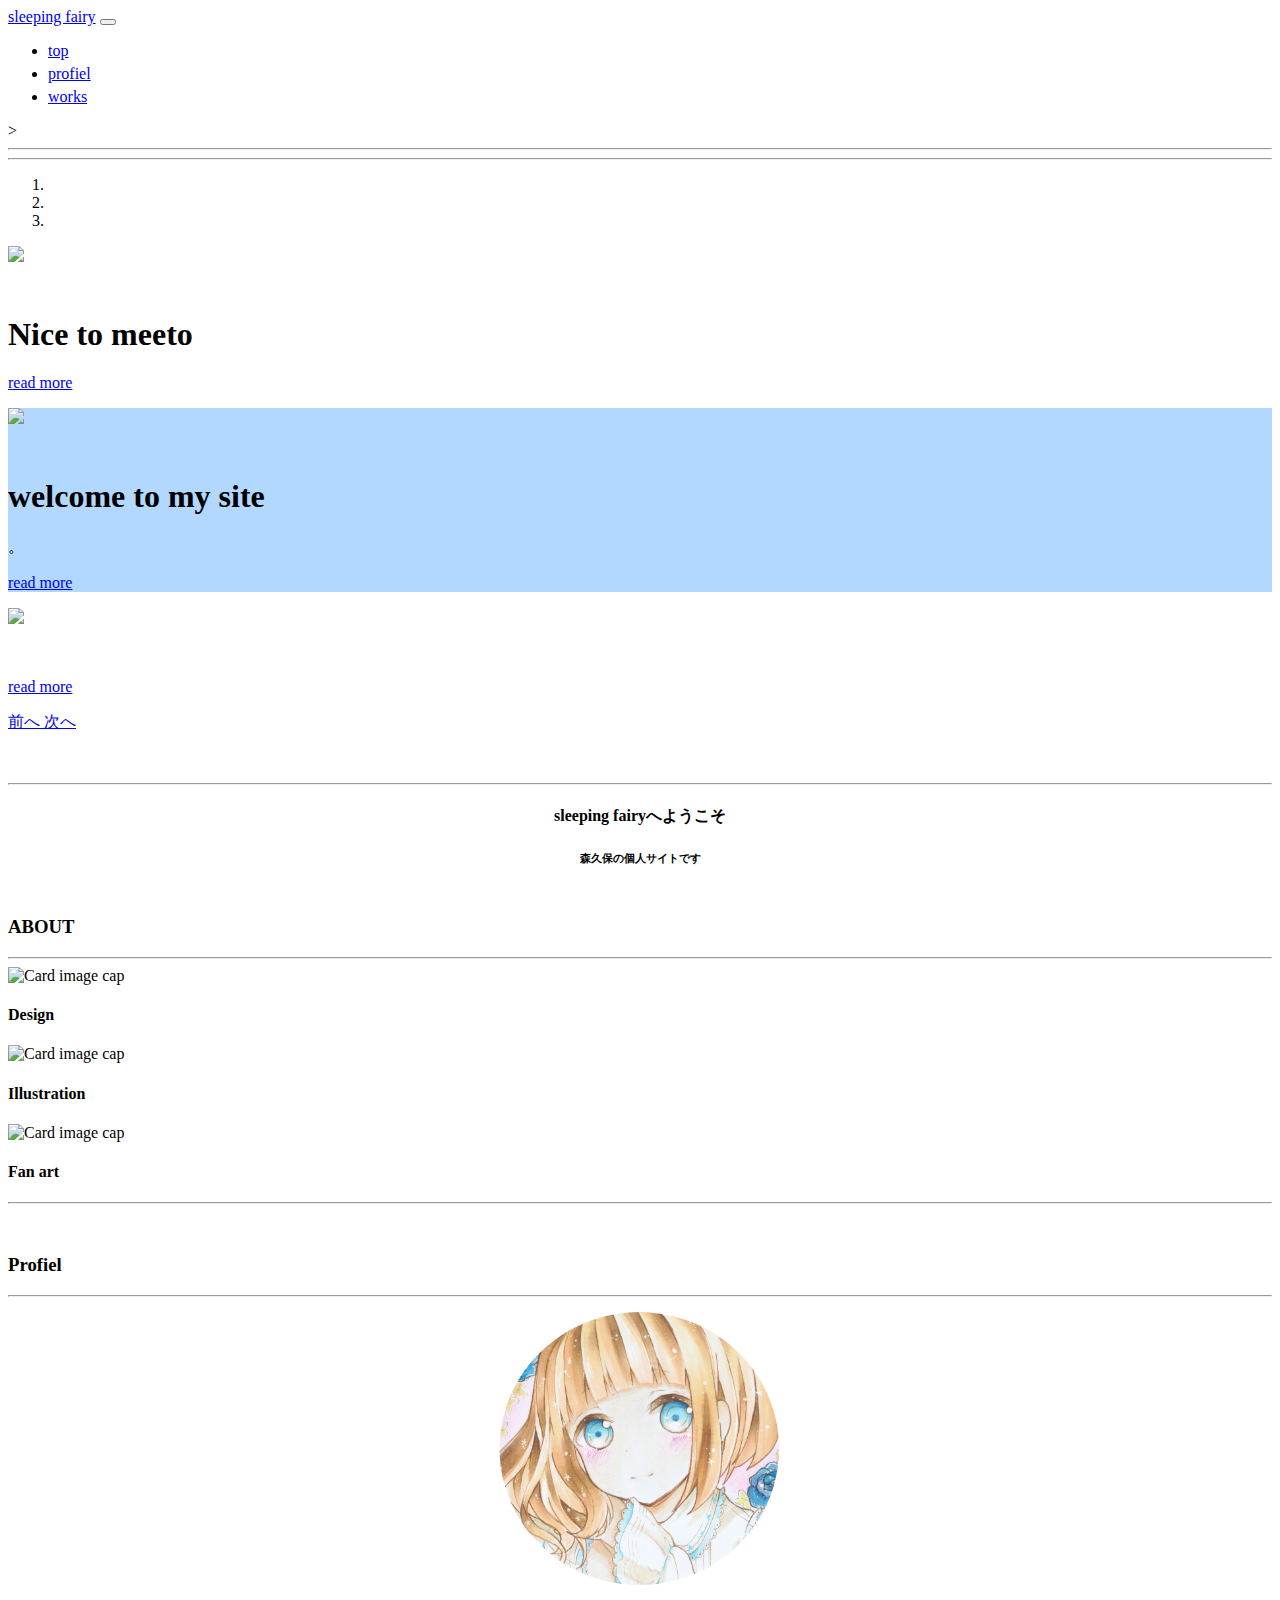
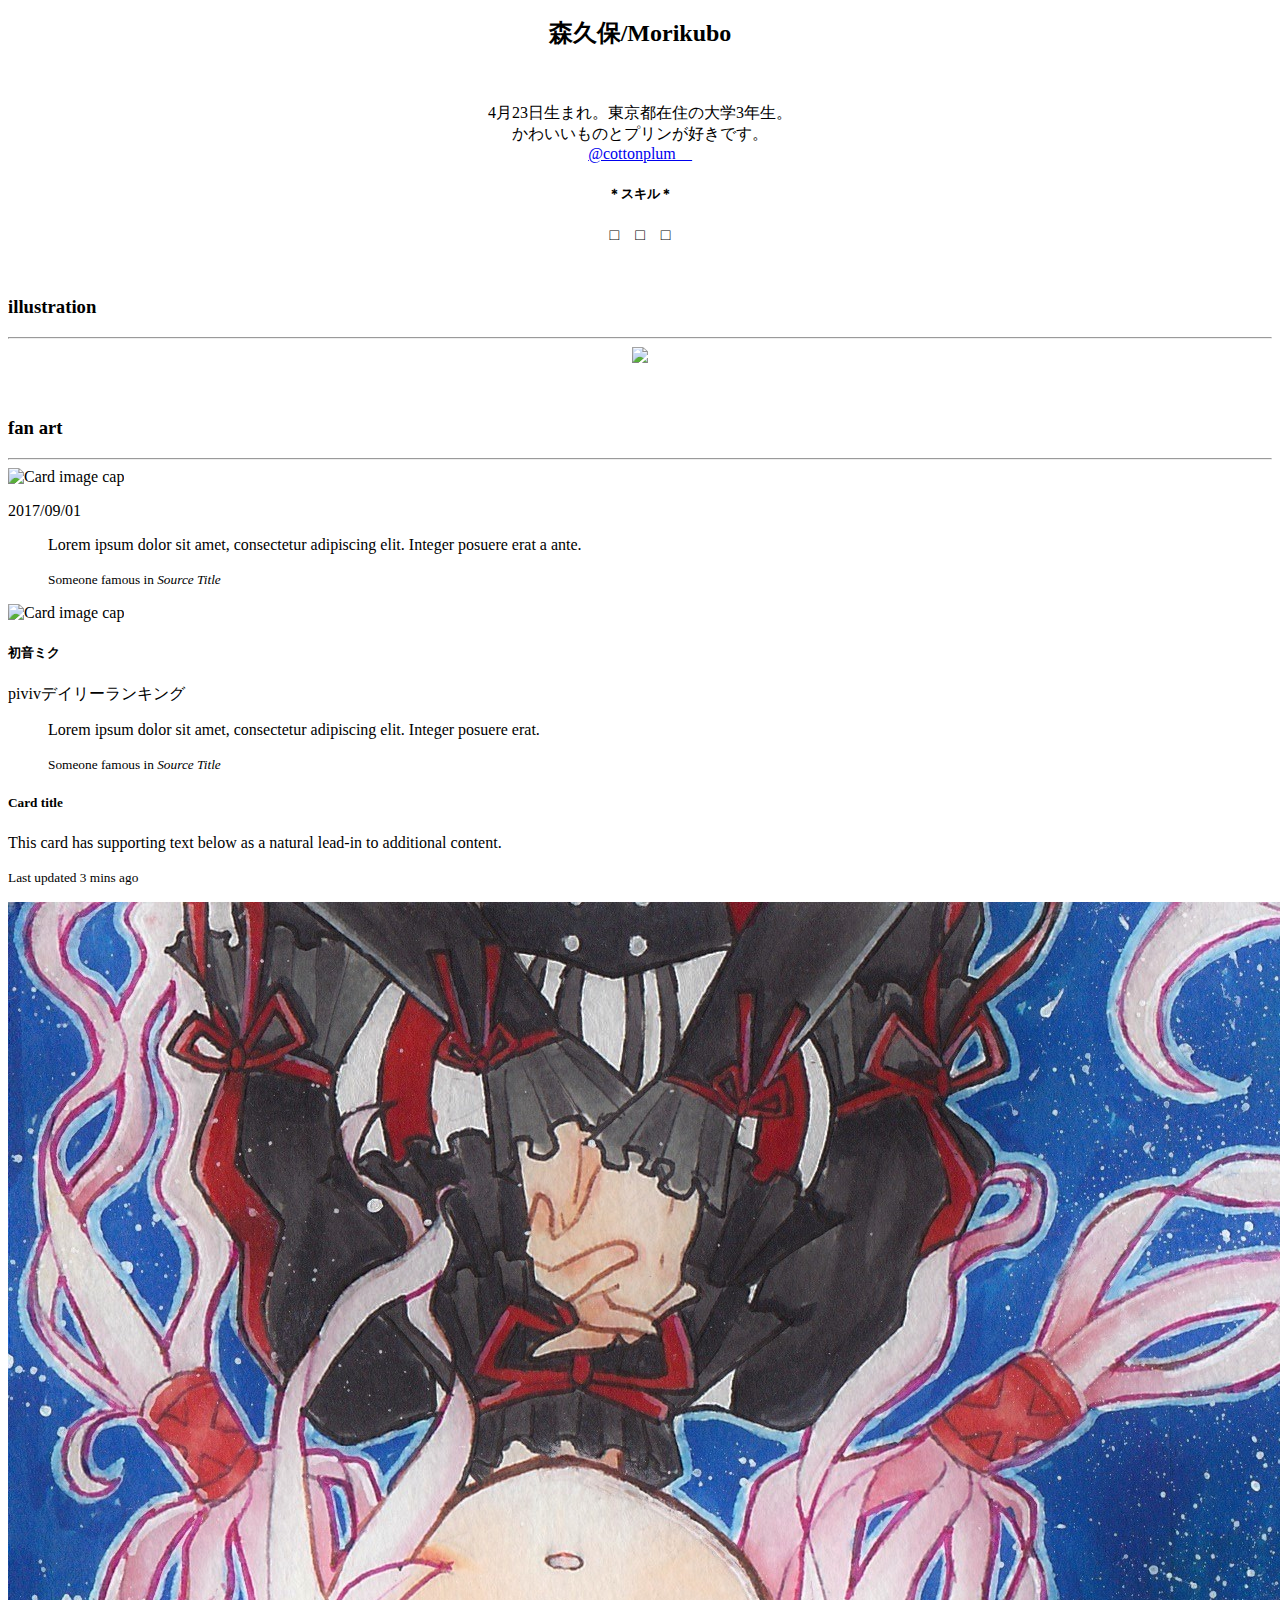
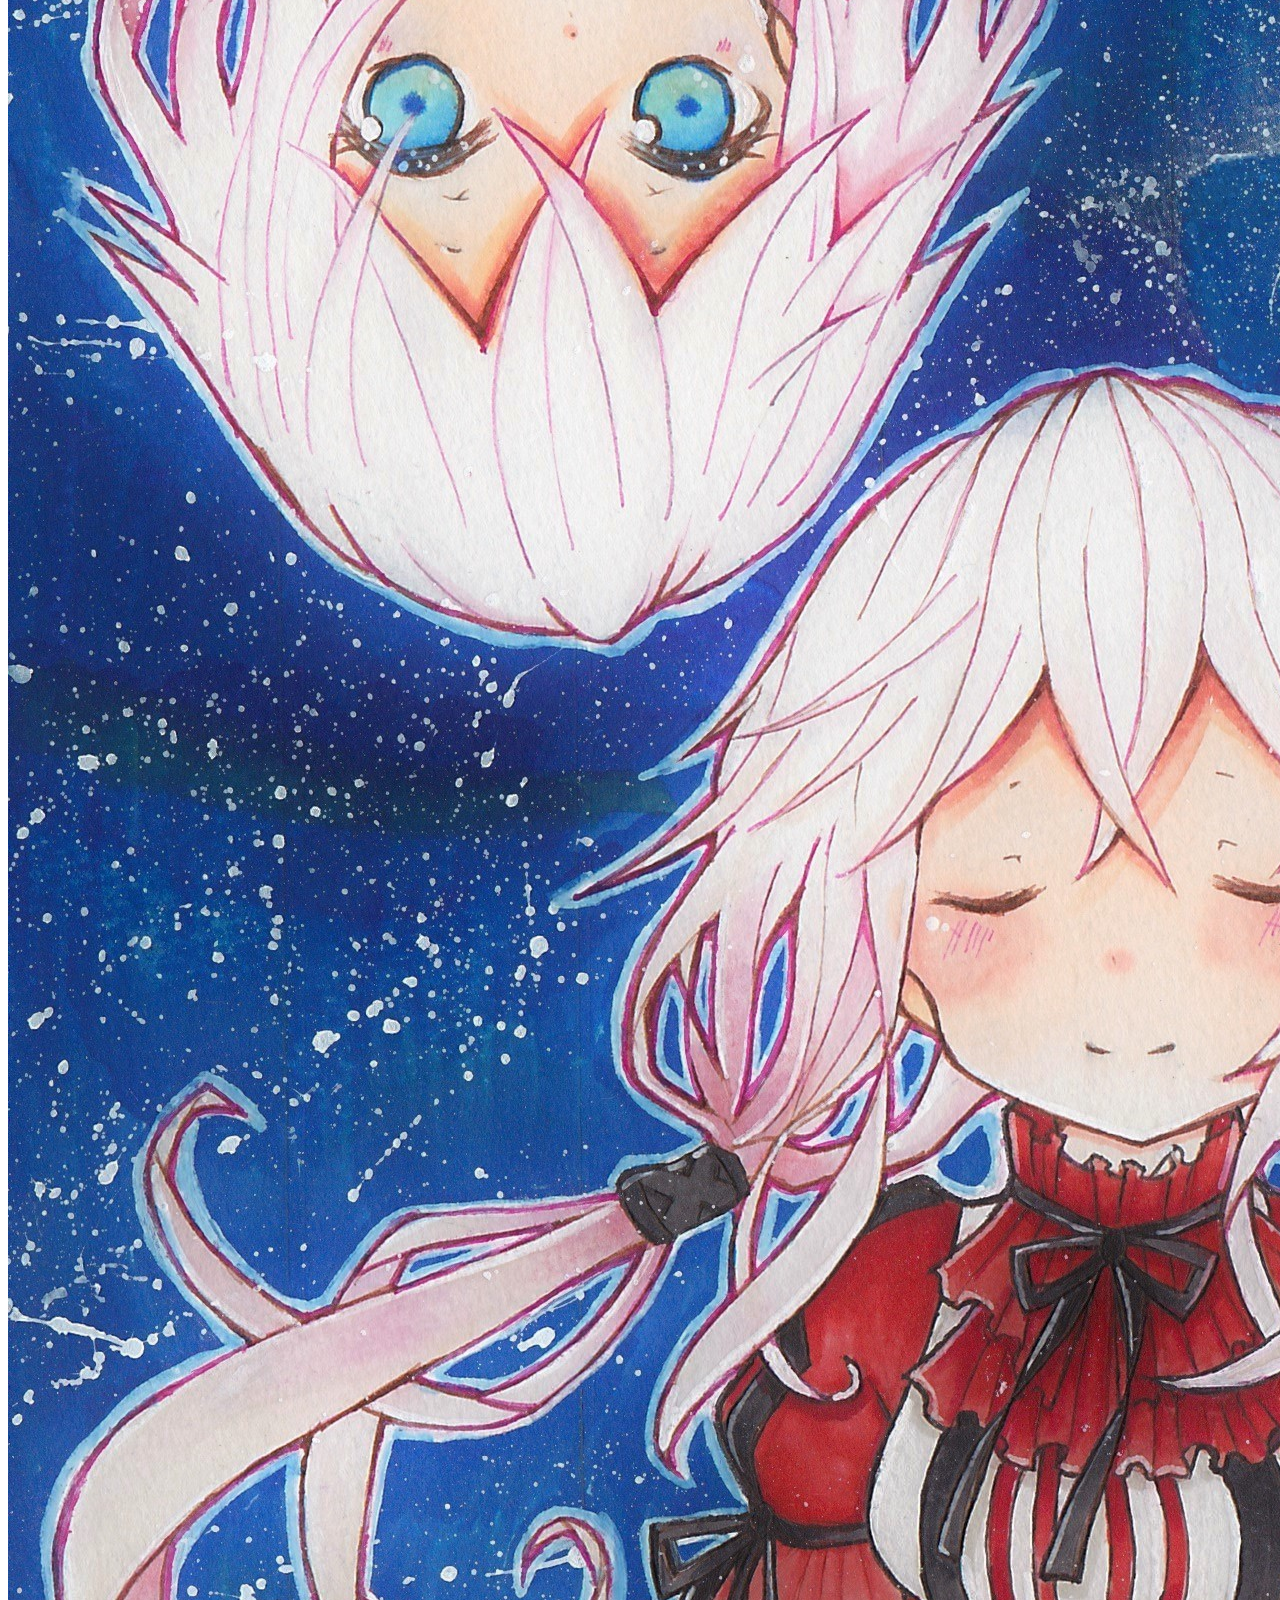
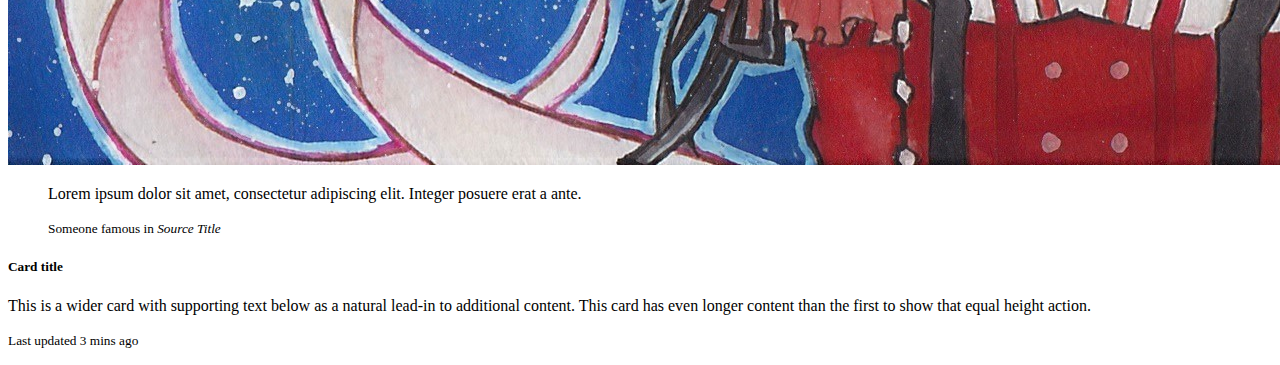
==== index.html @ 048d59d1 "0180418" ====
<!doctype html>
<html lang="en" xmlns="http://www.w3.org/1999/xhtml">
<head>
  <!-- Required meta tags -->
  <meta charset="utf-8">
  <meta name="viewport" content="width=device-width, initial-scale=1, shrink-to-fit=no">

  <!-- Bootstrap CSS -->
  <link rel="stylesheet" href="https://stackpath.bootstrapcdn.com/bootstrap/4.1.1/css/bootstrap.min.css" integrity="sha384-WskhaSGFgHYWDcbwN70/dfYBj47jz9qbsMId/iRN3ewGhXQFZCSftd1LZCfmhktB" crossorigin="anonymous">
  <link rel="stylesheet" href="css.css">


  <title>sleeping fairy</title>
</head>

<header>
  <nav class="navbar navbar-expand-md navbar-dark fixed-top bg-danger">
    <a class="navbar-brand" href="#">sleeping fairy</a>
    <button class="navbar-toggler" type="button" data-toggle="collapse" data-target="#navbarCollapse" aria-controls="navbarCollapse" aria-expanded="false" aria-label="Toggle navigation">
      <span class="navbar-toggler-icon"></span>
    </button>
    <div class="collapse navbar-collapse" id="navbarCollapse">
      <ul class="navbar-nav mr-right">
        <li class="nav-item active">
          <a href="index.html" class="btn btn-outline-light" role="button" aria-pressed="true">top</a>
        </li>
        <li class="nav-item">
          <a href="profile.html" class="btn btn-outline-light" role="button" aria-pressed="true">profiel</a>
        </li>
        <li class="nav-item">
          <a href="works.html" class="btn btn-outline-light" role="button" aria-pressed="true">works</a>
        </li>
      </ul>
    </div>
  </nav>>
</header>
<hr>
<!-- Optional JavaScript -->
<!-- jQuery first, then Popper.js, then Bootstrap JS -->
<script src="https://code.jquery.com/jquery-3.3.1.slim.min.js" integrity="sha384-q8i/X+965DzO0rT7abK41JStQIAqVgRVzpbzo5smXKp4YfRvH+8abtTE1Pi6jizo" crossorigin="anonymous"></script>
<script src="https://cdnjs.cloudflare.com/ajax/libs/popper.js/1.14.3/umd/popper.min.js" integrity="sha384-ZMP7rVo3mIykV+2+9J3UJ46jBk0WLaUAdn689aCwoqbBJiSnjAK/l8WvCWPIPm49" crossorigin="anonymous"></script>
<script src="https://stackpath.bootstrapcdn.com/bootstrap/4.1.1/js/bootstrap.min.js" integrity="sha384-smHYKdLADwkXOn1EmN1qk/HfnUcbVRZyYmZ4qpPea6sjB/pTJ0euyQp0Mk8ck+5T" crossorigin="anonymous"></script>

  <hr>

  <div id="myCarousel" class="carousel slide" data-ride="carousel">
    <!-- インジケータ -->
    <ol class="carousel-indicators">
      <li data-target="#myCarousel" data-slide-to="0" class=""></li>
      <li data-target="#myCarousel" data-slide-to="1" class=""></li>
      <li data-target="#myCarousel" data-slide-to="2" class="active"></li>
    </ol>
    <div class="carousel-inner">
      <div class="carousel-item">
        <img class="first-slide" src="img1/top_vi.png" style="width:100%;">
        <div class="container">
          <div class="carousel-caption text-left">
            <h1>Nice to meeto</h1>
            <p></p>
            <p><a class="btn btn-primary" href="#" role="button">read more</a></p>
          </div>
        </div>
      </div>
      <div class="carousel-item" style="background-color: #b2d8ff">
        <img class="second-slide" src="img1/top_vi.png" style="width:100%;">
        <div class="container">
          <div class="carousel-caption">
            <h1>welcome to my site</h1>
            <p>。</p>
            <p><a class="btn btn-primary" href="#" role="button">read more</a></p>
          </div>
        </div>
      </div>
      <div class="carousel-item active">
        <img class="third-slide" src="img1/top_vi.png"  style="width:100%;">
        <div class="container">
          <div class="carousel-caption text-right">
            <p></p>
            <p><a class="btn btn-primary" href="#" role="button">read more</a></p>
          </div>
        </div>
      </div>
    </div>
    <a class="carousel-control-prev" href="#myCarousel" role="button" data-slide="prev">
      <span class="carousel-control-prev-icon" aria-hidden="true"></span>
      <span class="sr-only">前へ</span>
    </a>
    <a class="carousel-control-next" href="#myCarousel" role="button" data-slide="next">
      <span class="carousel-control-next-icon" aria-hidden="true"></span>
      <span class="sr-only">次へ</span>
    </a>
  </div>

<section id="first_massage">
<div class="container">
  <hr>
  <div class="row featurette">
    <div class="col-12">
      <h4 class="featurette-heading">sleeping fairyへようこそ</h4>
      <h6>森久保の個人サイトです</h6>

    </div>

  </div>
</div>
</section>

<section id="about">
 <div class="container">
   <h3>ABOUT</h3>
   <hr>
   <div class="card-deck">
   <div class="card">
     <img class="card-img-top" src="img1/kuma.png" alt="Card image cap">
     <div class="card-body">
       <h4 class="card-title">Design</h4>

     </div>
   </div>
   <div class="card">
     <img class="card-img-top" src="img1/top_vi.png" alt="Card image cap">
     <div class="card-body">
       <h4 class="card-title">Illustration</h4>

     </div>
   </div>
   <div class="card">
     <img class="card-img-top" src="img1/nono051.png" alt="Card image cap">
     <div class="card-body">
       <h4 class="card-title">Fan art</h4>

     </div>
   </div>
 </div>
</div>
</section>

<hr>

  <div class="container">
    <h3>Profiel</h3>
    <hr>
    <div class="row">
      <div class="col-12">
        <img  src="img1/profiel_icon.png" style="width:300px;">
        <h2 class="featurette-heading">森久保/Morikubo</h2><br>
        <p class="lead">4月23日生まれ。東京都在住の大学3年生。<br>
          かわいいものとプリンが好きです。<br>
          <img src="img1/blue_bird.png" style="width:3%;" alt=""><a href="https://twitter.com/cottonplum__?lang=ja" target="_blank">@cottonplum__</a>
        <h5>＊スキル＊</h5>
         <p> □　□　□<br>
        </p>
    </div>
  </div>
  </div>
<div class="container">
  <h3>illustration</h3>
  <hr>
  <div class="row featurette">
    <div class="col-12">
      <img src="img1/top_vi.png" style="width: 100%;">
    </div>
  </div>
</div>

<div class="container">
  <h3>fan art</h3>
  <hr>
  <div class="row featurette">
    <div class="card-columns">
      <div class="card">
        <img class="card-img-top" src="img1/nono051.png" alt="Card image cap">
        <div class="card-body">
          <p class="card-text">2017/09/01</p>
        </div>
      </div>
      <div class="card p-3">
        <blockquote class="blockquote mb-0 card-body">
          <p>Lorem ipsum dolor sit amet, consectetur adipiscing elit. Integer posuere erat a ante.</p>
          <footer class="blockquote-footer">
            <small class="text-muted">
              Someone famous in <cite title="Source Title">Source Title</cite>
            </small>
          </footer>
        </blockquote>
      </div>
      <div class="card">
        <img class="card-img-top" src="img1/59969698_p0.jpg" alt="Card image cap">
        <div class="card-body">
          <h5 class="card-title">初音ミク</h5>
          <p class="card-text">pivivデイリーランキング</p>
        </div>
      </div>
      <div class="card bg-primary text-white text-center p-3">
        <blockquote class="blockquote mb-0">
          <p>Lorem ipsum dolor sit amet, consectetur adipiscing elit. Integer posuere erat.</p>
          <footer class="blockquote-footer">
            <small>
              Someone famous in <cite title="Source Title">Source Title</cite>
            </small>
          </footer>
        </blockquote>
      </div>
      <div class="card text-center">
        <div class="card-body">
          <h5 class="card-title">Card title</h5>
          <p class="card-text">This card has supporting text below as a natural lead-in to additional content.</p>
          <p class="card-text"><small class="text-muted">Last updated 3 mins ago</small></p>
        </div>
      </div>
      <div class="card">
        <img class="card-img" src="img1/inori.jpg" alt="Card image">
      </div>
      <div class="card p-3 text-right">
        <blockquote class="blockquote mb-0">
          <p>Lorem ipsum dolor sit amet, consectetur adipiscing elit. Integer posuere erat a ante.</p>
          <footer class="blockquote-footer">
            <small class="text-muted">
              Someone famous in <cite title="Source Title">Source Title</cite>
            </small>
          </footer>
        </blockquote>
      </div>
      <div class="card">
        <div class="card-body">
          <h5 class="card-title">Card title</h5>
          <p class="card-text">This is a wider card with supporting text below as a natural lead-in to additional content. This card has even longer content than the first to show that equal height action.</p>
          <p class="card-text"><small class="text-muted">Last updated 3 mins ago</small></p>
        </div>
      </div>
    </div>



</div>
</div>
</main>
</body>
</html>
---- css.css ----
.container{
  margin-top: 50px;
}

.nav-item{
  margin-right: 5px;
  margin-top: 5px;
}

.col-md-7{
  padding: 40px 0px;
}

.featurette-heading{
  text-align: center;
}

.col-12{
  text-align: center;
}
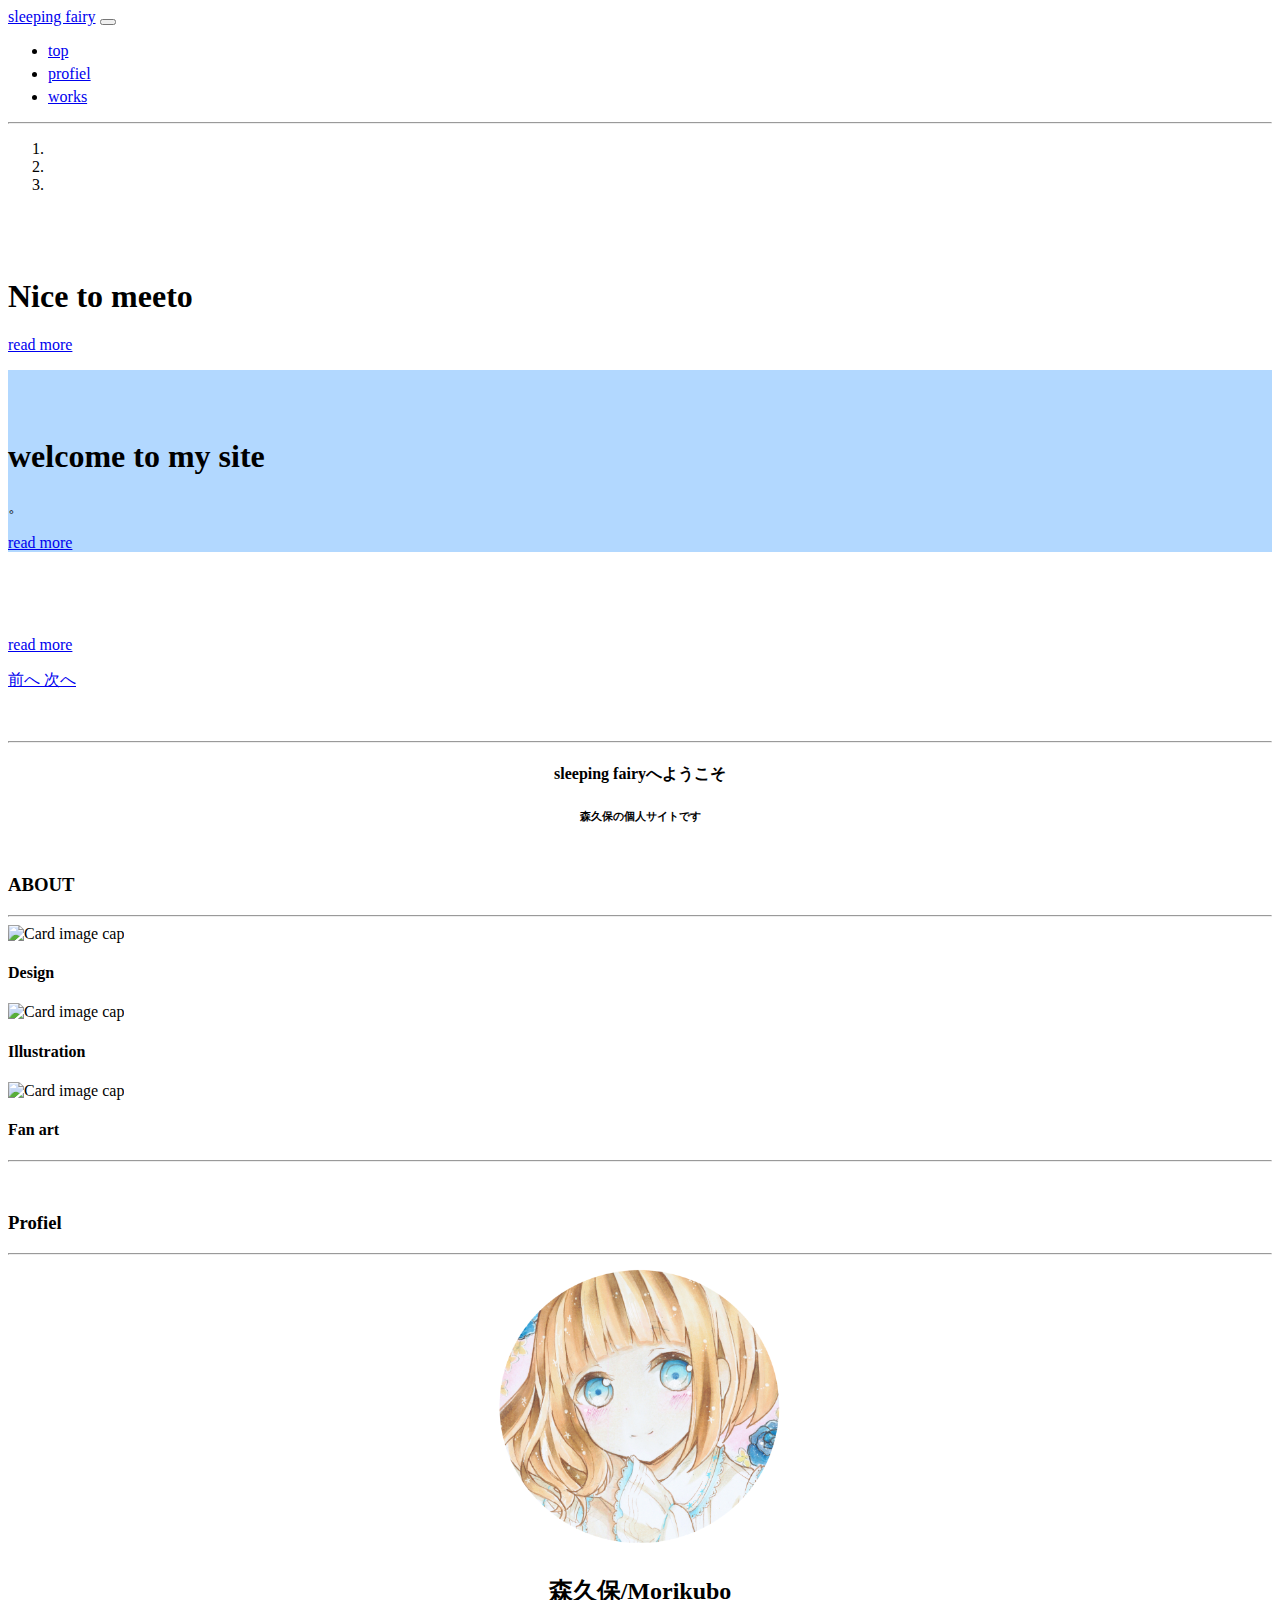
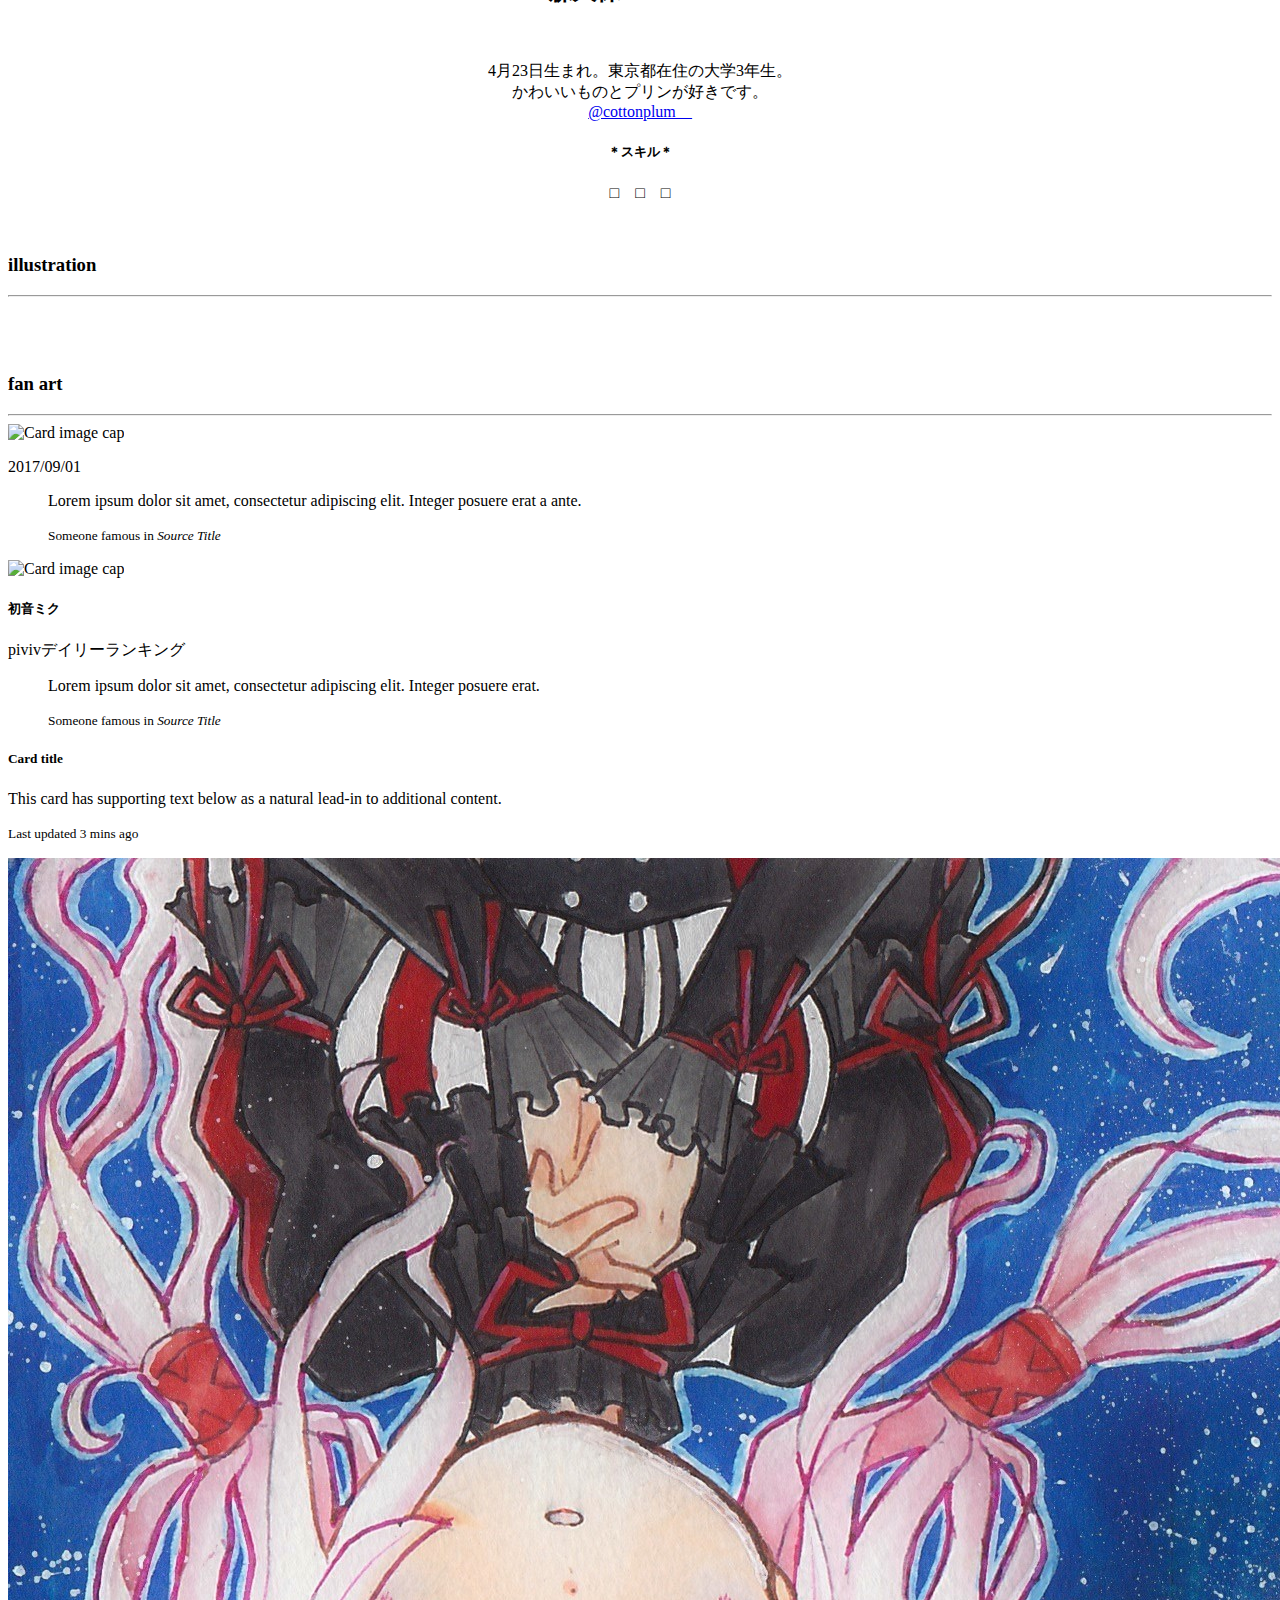
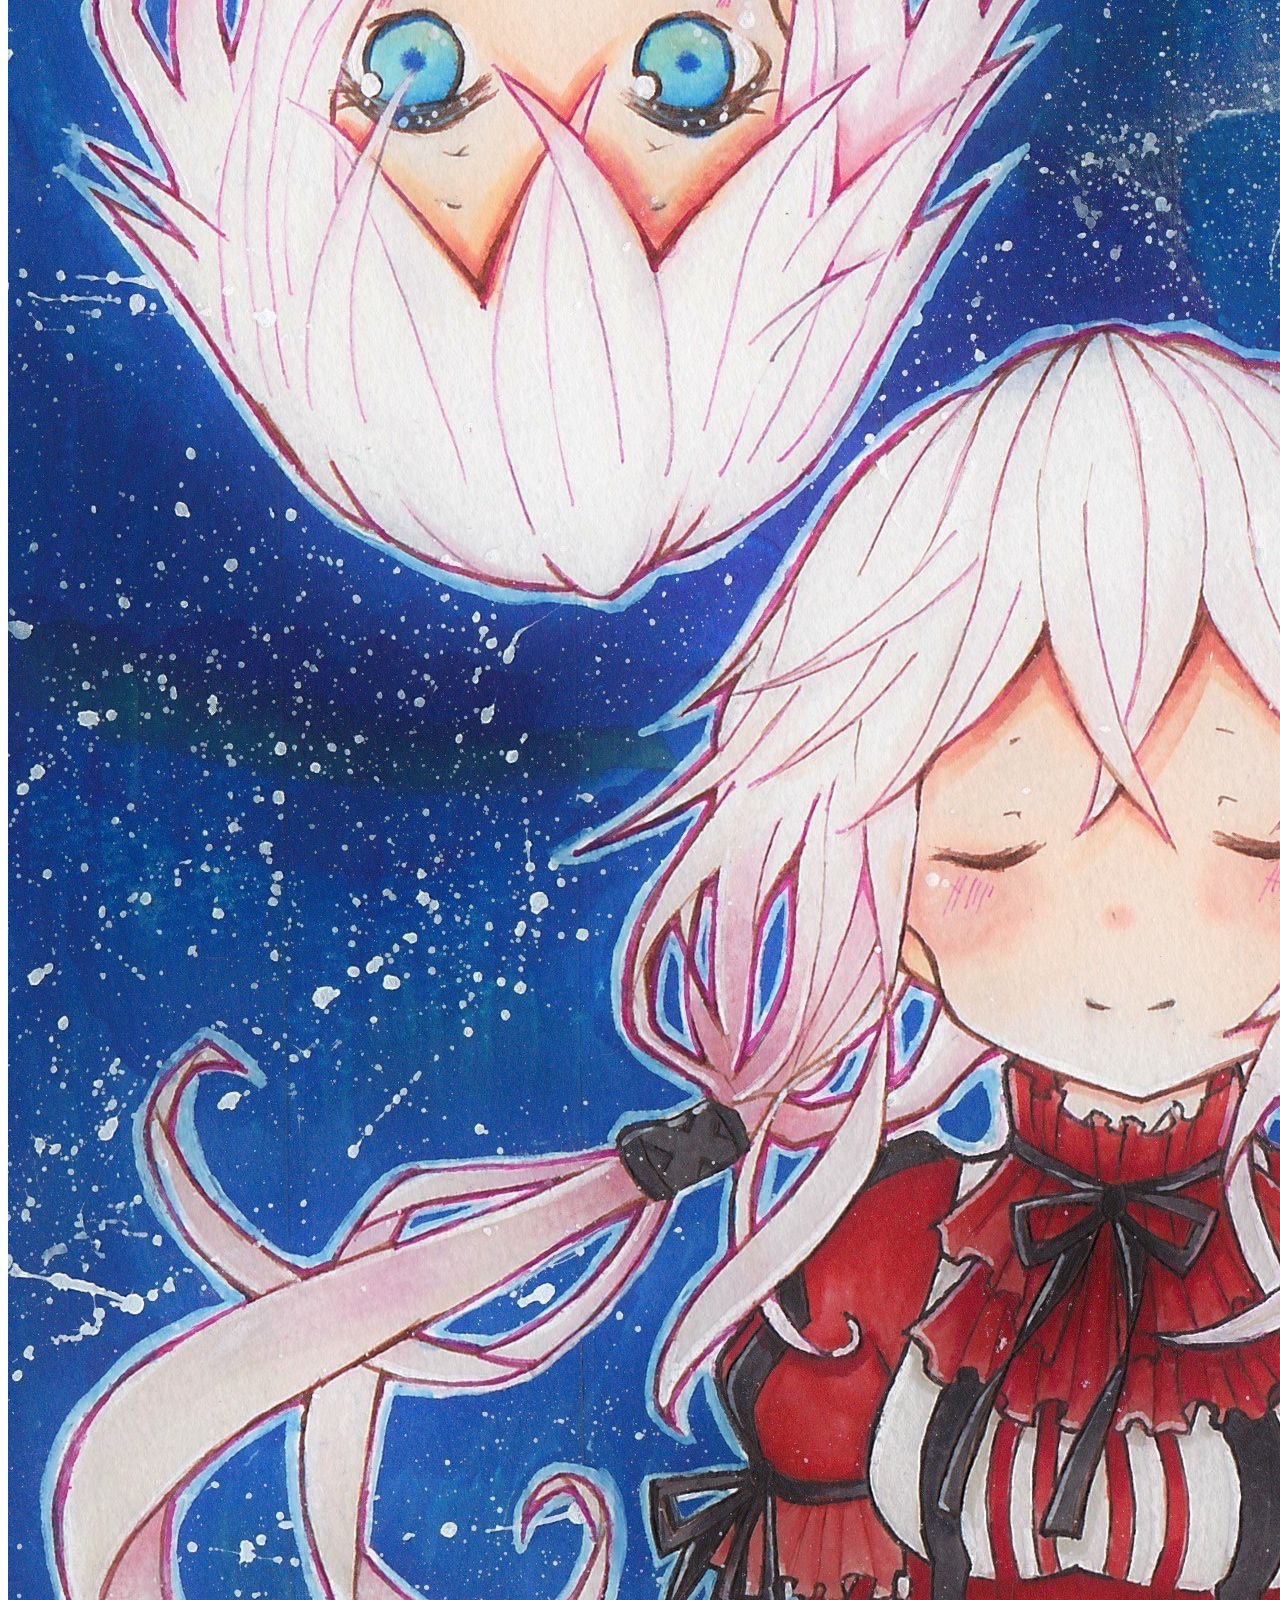
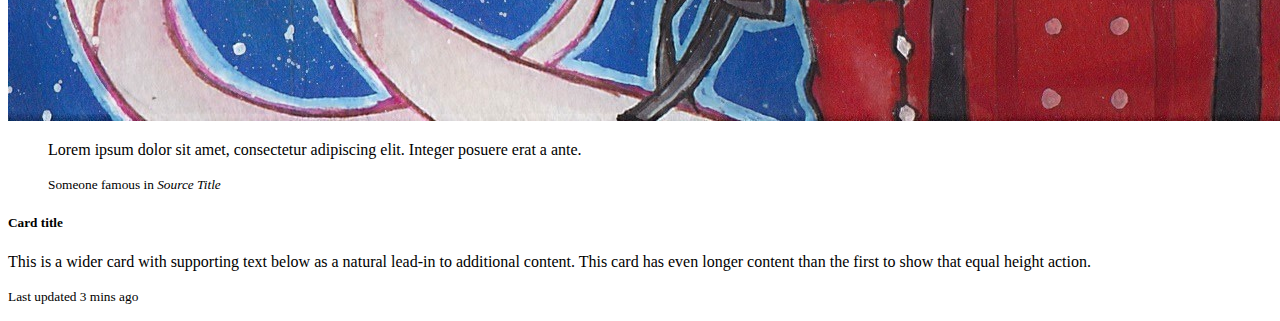
==== commit 01443ae5: "0180418" ====
--- a/index.html
+++ b/index.html
@@ -1,5 +1,5 @@
 <!doctype html>
-<html lang="en" xmlns="http://www.w3.org/1999/xhtml">
+<html lang="en">
 <head>
   <!-- Required meta tags -->
   <meta charset="utf-8">
@@ -32,9 +32,10 @@
         </li>
       </ul>
     </div>
-  </nav>>
+  </nav>
 </header>
-<hr>
+
+<body>
 <!-- Optional JavaScript -->
 <!-- jQuery first, then Popper.js, then Bootstrap JS -->
 <script src="https://code.jquery.com/jquery-3.3.1.slim.min.js" integrity="sha384-q8i/X+965DzO0rT7abK41JStQIAqVgRVzpbzo5smXKp4YfRvH+8abtTE1Pi6jizo" crossorigin="anonymous"></script>
@@ -52,7 +53,7 @@
     </ol>
     <div class="carousel-inner">
       <div class="carousel-item">
-        <img class="first-slide" src="img1/top_vi.png" style="width:100%;">
+        <img class="first-slide" src="img1/top_vi.png" style="width:100%;" alt="">
         <div class="container">
           <div class="carousel-caption text-left">
             <h1>Nice to meeto</h1>
@@ -62,7 +63,7 @@
         </div>
       </div>
       <div class="carousel-item" style="background-color: #b2d8ff">
-        <img class="second-slide" src="img1/top_vi.png" style="width:100%;">
+        <img class="second-slide" src="img1/top_vi.png" style="width:100%;" alt="">
         <div class="container">
           <div class="carousel-caption">
             <h1>welcome to my site</h1>
@@ -72,7 +73,7 @@
         </div>
       </div>
       <div class="carousel-item active">
-        <img class="third-slide" src="img1/top_vi.png"  style="width:100%;">
+        <img class="third-slide" src="img1/top_vi.png"  style="width:100%;" alt="">
         <div class="container">
           <div class="carousel-caption text-right">
             <p></p>
@@ -142,7 +143,7 @@
     <hr>
     <div class="row">
       <div class="col-12">
-        <img  src="img1/profiel_icon.png" style="width:300px;">
+        <img  src="img1/profiel_icon.png" style="width:300px;" alt="">
         <h2 class="featurette-heading">森久保/Morikubo</h2><br>
         <p class="lead">4月23日生まれ。東京都在住の大学3年生。<br>
           かわいいものとプリンが好きです。<br>
@@ -158,7 +159,7 @@
   <hr>
   <div class="row featurette">
     <div class="col-12">
-      <img src="img1/top_vi.png" style="width: 100%;">
+      <img src="img1/top_vi.png" style="width: 100%;" alt="">
     </div>
   </div>
 </div>
@@ -234,6 +235,8 @@
 
 </div>
 </div>
-</main>
+
+<footer>
+</footer>
 </body>
 </html>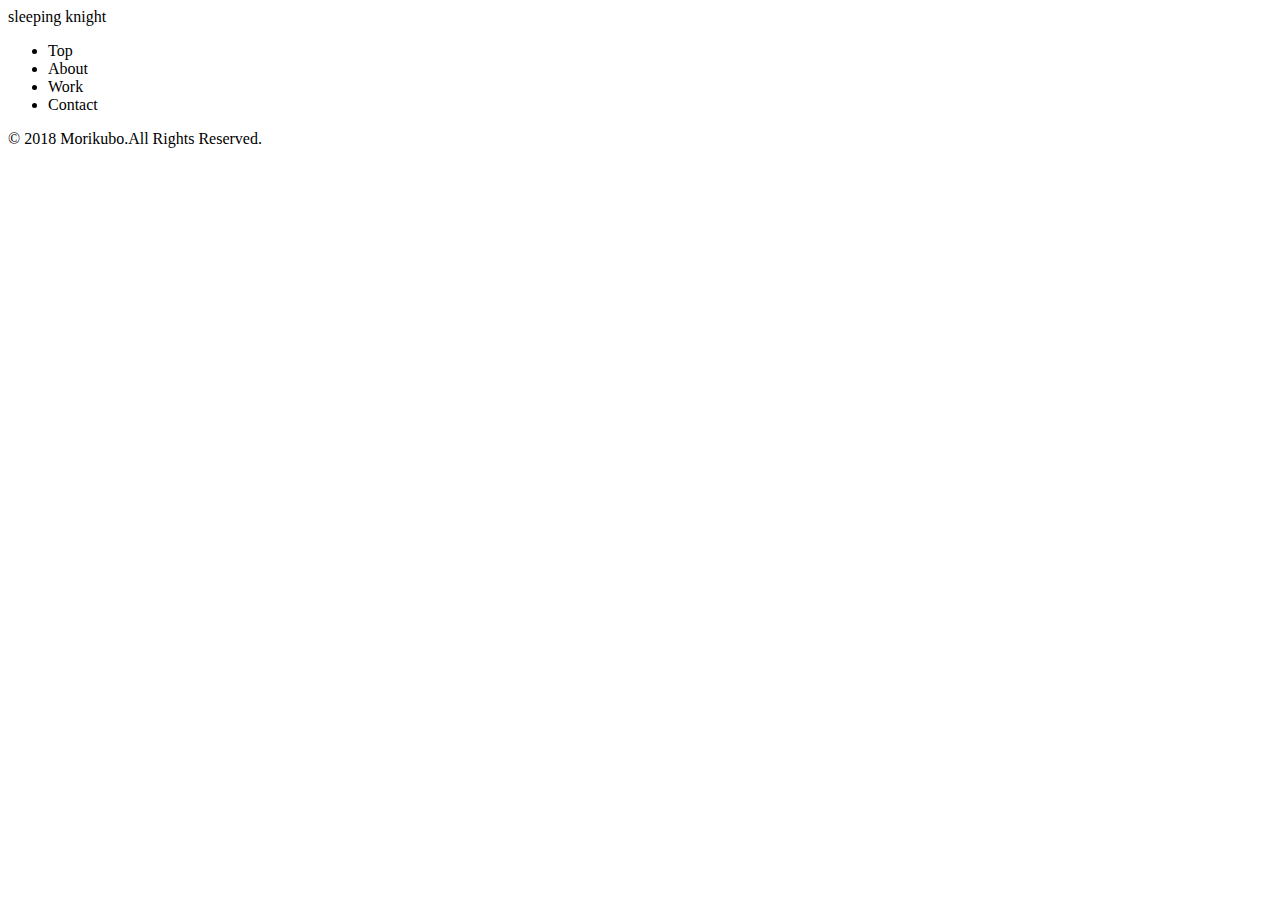
==== commit 5edfe7a1: "0180418" ====
--- a/index.html
+++ b/index.html
@@ -1,242 +1,73 @@
 <!doctype html>
-<html lang="en">
+<html lang="ja">
 <head>
-  <!-- Required meta tags -->
-  <meta charset="utf-8">
-  <meta name="viewport" content="width=device-width, initial-scale=1, shrink-to-fit=no">
+  <meta charset="UTF-8">
+  <meta name="viewport"
+        content="width=device-width, user-scalable=no, initial-scale=1.0, maximum-scale=1.0, minimum-scale=1.0">
+  <meta http-equiv="X-UA-Compatible" content="ie=edge">
 
-  <!-- Bootstrap CSS -->
-  <link rel="stylesheet" href="https://stackpath.bootstrapcdn.com/bootstrap/4.1.1/css/bootstrap.min.css" integrity="sha384-WskhaSGFgHYWDcbwN70/dfYBj47jz9qbsMId/iRN3ewGhXQFZCSftd1LZCfmhktB" crossorigin="anonymous">
-  <link rel="stylesheet" href="css.css">
+  <!--SEO-->
+  <title>もりくまぶろぐ</title>
+  <meta name="keywords" content="blog、ブログ" />
+  <meta name="description" content="もりのくまブログ" />
+  <meta name="twitter:card" content="summary_large_image">
+
+  <!--OGPタグ設定-->
+  <!--ページタイトル-->
+  <meta property="og:title" content="もりの中に暮らすくまのぶろぐ" />
+
+  <meta property="og:type" content="article" />
+
+  <!--ページのurl-->
+  <meta property="og:url" content="https://morikuboai.github.io/0180614.html" />
+
+  <!--サムネイル画像のurl-->
+  <meta property="og:image" content="https://morikuboai.github.io/img1/ogp.png"/>
+
+  <!--サイトのタイトル-->
+  <meta property="og:site_name" content="森のくまさんのブログだよ！！！！！" />
 
 
-  <title>sleeping fairy</title>
+  <link rel="stylesheet" href="https://stackpath.bootstrapcdn.com/bootstrap/4.1.0/css/bootstrap.min.css" integrity="sha384-9gVQ4dYFwwWSjIDZnLEWnxCjeSWFphJiwGPXr1jddIhOegiu1FwO5qRGvFXOdJZ4" crossorigin="anonymous">
+  <link rel="stylesheet" href="top.css">
+  <script type="text/javascript" src="js/top.js"></script>
+
+
+
+
+  <!-- Global site tag (gtag.js) - Google Analytics -->
+  <script async src="https://www.googletagmanager.com/gtag/js?id=UA-120478465-1"></script>
+  <script>
+    window.dataLayer = window.dataLayer || [];
+    function gtag(){dataLayer.push(arguments);}
+    gtag('js', new Date());
+
+    gtag('config', 'UA-120478465-1');
+  </script>
 </head>
 
+<body>
 <header>
-  <nav class="navbar navbar-expand-md navbar-dark fixed-top bg-danger">
-    <a class="navbar-brand" href="#">sleeping fairy</a>
-    <button class="navbar-toggler" type="button" data-toggle="collapse" data-target="#navbarCollapse" aria-controls="navbarCollapse" aria-expanded="false" aria-label="Toggle navigation">
-      <span class="navbar-toggler-icon"></span>
-    </button>
-    <div class="collapse navbar-collapse" id="navbarCollapse">
-      <ul class="navbar-nav mr-right">
-        <li class="nav-item active">
-          <a href="index.html" class="btn btn-outline-light" role="button" aria-pressed="true">top</a>
-        </li>
-        <li class="nav-item">
-          <a href="profile.html" class="btn btn-outline-light" role="button" aria-pressed="true">profiel</a>
-        </li>
-        <li class="nav-item">
-          <a href="works.html" class="btn btn-outline-light" role="button" aria-pressed="true">works</a>
-        </li>
-      </ul>
+  <nav>
+    <div class="header">
+      <div class="header-logo">sleeping knight</div>
+      <div class="header-list">
+        <ul>
+          <li>Top</li>
+          <li>About</li>
+          <li>Work</li>
+          <li>Contact</li>
+        </ul>
+      </div>
     </div>
   </nav>
 </header>
 
-<body>
-<!-- Optional JavaScript -->
-<!-- jQuery first, then Popper.js, then Bootstrap JS -->
+
+<footer class="footer bg-light">
+  <p>© 2018 Morikubo.All Rights Reserved.</p>
+</footer>
 <script src="https://code.jquery.com/jquery-3.3.1.slim.min.js" integrity="sha384-q8i/X+965DzO0rT7abK41JStQIAqVgRVzpbzo5smXKp4YfRvH+8abtTE1Pi6jizo" crossorigin="anonymous"></script>
-<script src="https://cdnjs.cloudflare.com/ajax/libs/popper.js/1.14.3/umd/popper.min.js" integrity="sha384-ZMP7rVo3mIykV+2+9J3UJ46jBk0WLaUAdn689aCwoqbBJiSnjAK/l8WvCWPIPm49" crossorigin="anonymous"></script>
-<script src="https://stackpath.bootstrapcdn.com/bootstrap/4.1.1/js/bootstrap.min.js" integrity="sha384-smHYKdLADwkXOn1EmN1qk/HfnUcbVRZyYmZ4qpPea6sjB/pTJ0euyQp0Mk8ck+5T" crossorigin="anonymous"></script>
-
-  <hr>
-
-  <div id="myCarousel" class="carousel slide" data-ride="carousel">
-    <!-- インジケータ -->
-    <ol class="carousel-indicators">
-      <li data-target="#myCarousel" data-slide-to="0" class=""></li>
-      <li data-target="#myCarousel" data-slide-to="1" class=""></li>
-      <li data-target="#myCarousel" data-slide-to="2" class="active"></li>
-    </ol>
-    <div class="carousel-inner">
-      <div class="carousel-item">
-        <img class="first-slide" src="img1/top_vi.png" style="width:100%;" alt="">
-        <div class="container">
-          <div class="carousel-caption text-left">
-            <h1>Nice to meeto</h1>
-            <p></p>
-            <p><a class="btn btn-primary" href="#" role="button">read more</a></p>
-          </div>
-        </div>
-      </div>
-      <div class="carousel-item" style="background-color: #b2d8ff">
-        <img class="second-slide" src="img1/top_vi.png" style="width:100%;" alt="">
-        <div class="container">
-          <div class="carousel-caption">
-            <h1>welcome to my site</h1>
-            <p>。</p>
-            <p><a class="btn btn-primary" href="#" role="button">read more</a></p>
-          </div>
-        </div>
-      </div>
-      <div class="carousel-item active">
-        <img class="third-slide" src="img1/top_vi.png"  style="width:100%;" alt="">
-        <div class="container">
-          <div class="carousel-caption text-right">
-            <p></p>
-            <p><a class="btn btn-primary" href="#" role="button">read more</a></p>
-          </div>
-        </div>
-      </div>
-    </div>
-    <a class="carousel-control-prev" href="#myCarousel" role="button" data-slide="prev">
-      <span class="carousel-control-prev-icon" aria-hidden="true"></span>
-      <span class="sr-only">前へ</span>
-    </a>
-    <a class="carousel-control-next" href="#myCarousel" role="button" data-slide="next">
-      <span class="carousel-control-next-icon" aria-hidden="true"></span>
-      <span class="sr-only">次へ</span>
-    </a>
-  </div>
-
-<section id="first_massage">
-<div class="container">
-  <hr>
-  <div class="row featurette">
-    <div class="col-12">
-      <h4 class="featurette-heading">sleeping fairyへようこそ</h4>
-      <h6>森久保の個人サイトです</h6>
-
-    </div>
-
-  </div>
-</div>
-</section>
-
-<section id="about">
- <div class="container">
-   <h3>ABOUT</h3>
-   <hr>
-   <div class="card-deck">
-   <div class="card">
-     <img class="card-img-top" src="img1/kuma.png" alt="Card image cap">
-     <div class="card-body">
-       <h4 class="card-title">Design</h4>
-
-     </div>
-   </div>
-   <div class="card">
-     <img class="card-img-top" src="img1/top_vi.png" alt="Card image cap">
-     <div class="card-body">
-       <h4 class="card-title">Illustration</h4>
-
-     </div>
-   </div>
-   <div class="card">
-     <img class="card-img-top" src="img1/nono051.png" alt="Card image cap">
-     <div class="card-body">
-       <h4 class="card-title">Fan art</h4>
-
-     </div>
-   </div>
- </div>
-</div>
-</section>
-
-<hr>
-
-  <div class="container">
-    <h3>Profiel</h3>
-    <hr>
-    <div class="row">
-      <div class="col-12">
-        <img  src="img1/profiel_icon.png" style="width:300px;" alt="">
-        <h2 class="featurette-heading">森久保/Morikubo</h2><br>
-        <p class="lead">4月23日生まれ。東京都在住の大学3年生。<br>
-          かわいいものとプリンが好きです。<br>
-          <img src="img1/blue_bird.png" style="width:3%;" alt=""><a href="https://twitter.com/cottonplum__?lang=ja" target="_blank">@cottonplum__</a>
-        <h5>＊スキル＊</h5>
-         <p> □　□　□<br>
-        </p>
-    </div>
-  </div>
-  </div>
-<div class="container">
-  <h3>illustration</h3>
-  <hr>
-  <div class="row featurette">
-    <div class="col-12">
-      <img src="img1/top_vi.png" style="width: 100%;" alt="">
-    </div>
-  </div>
-</div>
-
-<div class="container">
-  <h3>fan art</h3>
-  <hr>
-  <div class="row featurette">
-    <div class="card-columns">
-      <div class="card">
-        <img class="card-img-top" src="img1/nono051.png" alt="Card image cap">
-        <div class="card-body">
-          <p class="card-text">2017/09/01</p>
-        </div>
-      </div>
-      <div class="card p-3">
-        <blockquote class="blockquote mb-0 card-body">
-          <p>Lorem ipsum dolor sit amet, consectetur adipiscing elit. Integer posuere erat a ante.</p>
-          <footer class="blockquote-footer">
-            <small class="text-muted">
-              Someone famous in <cite title="Source Title">Source Title</cite>
-            </small>
-          </footer>
-        </blockquote>
-      </div>
-      <div class="card">
-        <img class="card-img-top" src="img1/59969698_p0.jpg" alt="Card image cap">
-        <div class="card-body">
-          <h5 class="card-title">初音ミク</h5>
-          <p class="card-text">pivivデイリーランキング</p>
-        </div>
-      </div>
-      <div class="card bg-primary text-white text-center p-3">
-        <blockquote class="blockquote mb-0">
-          <p>Lorem ipsum dolor sit amet, consectetur adipiscing elit. Integer posuere erat.</p>
-          <footer class="blockquote-footer">
-            <small>
-              Someone famous in <cite title="Source Title">Source Title</cite>
-            </small>
-          </footer>
-        </blockquote>
-      </div>
-      <div class="card text-center">
-        <div class="card-body">
-          <h5 class="card-title">Card title</h5>
-          <p class="card-text">This card has supporting text below as a natural lead-in to additional content.</p>
-          <p class="card-text"><small class="text-muted">Last updated 3 mins ago</small></p>
-        </div>
-      </div>
-      <div class="card">
-        <img class="card-img" src="img1/inori.jpg" alt="Card image">
-      </div>
-      <div class="card p-3 text-right">
-        <blockquote class="blockquote mb-0">
-          <p>Lorem ipsum dolor sit amet, consectetur adipiscing elit. Integer posuere erat a ante.</p>
-          <footer class="blockquote-footer">
-            <small class="text-muted">
-              Someone famous in <cite title="Source Title">Source Title</cite>
-            </small>
-          </footer>
-        </blockquote>
-      </div>
-      <div class="card">
-        <div class="card-body">
-          <h5 class="card-title">Card title</h5>
-          <p class="card-text">This is a wider card with supporting text below as a natural lead-in to additional content. This card has even longer content than the first to show that equal height action.</p>
-          <p class="card-text"><small class="text-muted">Last updated 3 mins ago</small></p>
-        </div>
-      </div>
-    </div>
-
-
-
-</div>
-</div>
-
-<footer>
-</footer>
+<script src="https://cdnjs.cloudflare.com/ajax/libs/popper.js/1.14.0/umd/popper.min.js" integrity="sha384-cs/chFZiN24E4KMATLdqdvsezGxaGsi4hLGOzlXwp5UZB1LY//20VyM2taTB4QvJ" crossorigin="anonymous"></script>
+<script src="https://stackpath.bootstrapcdn.com/bootstrap/4.1.0/js/bootstrap.min.js" integrity="sha384-uefMccjFJAIv6A+rW+L4AHf99KvxDjWSu1z9VI8SKNVmz4sk7buKt/6v9KI65qnm" crossorigin="anonymous"></script>
 </body>
-</html>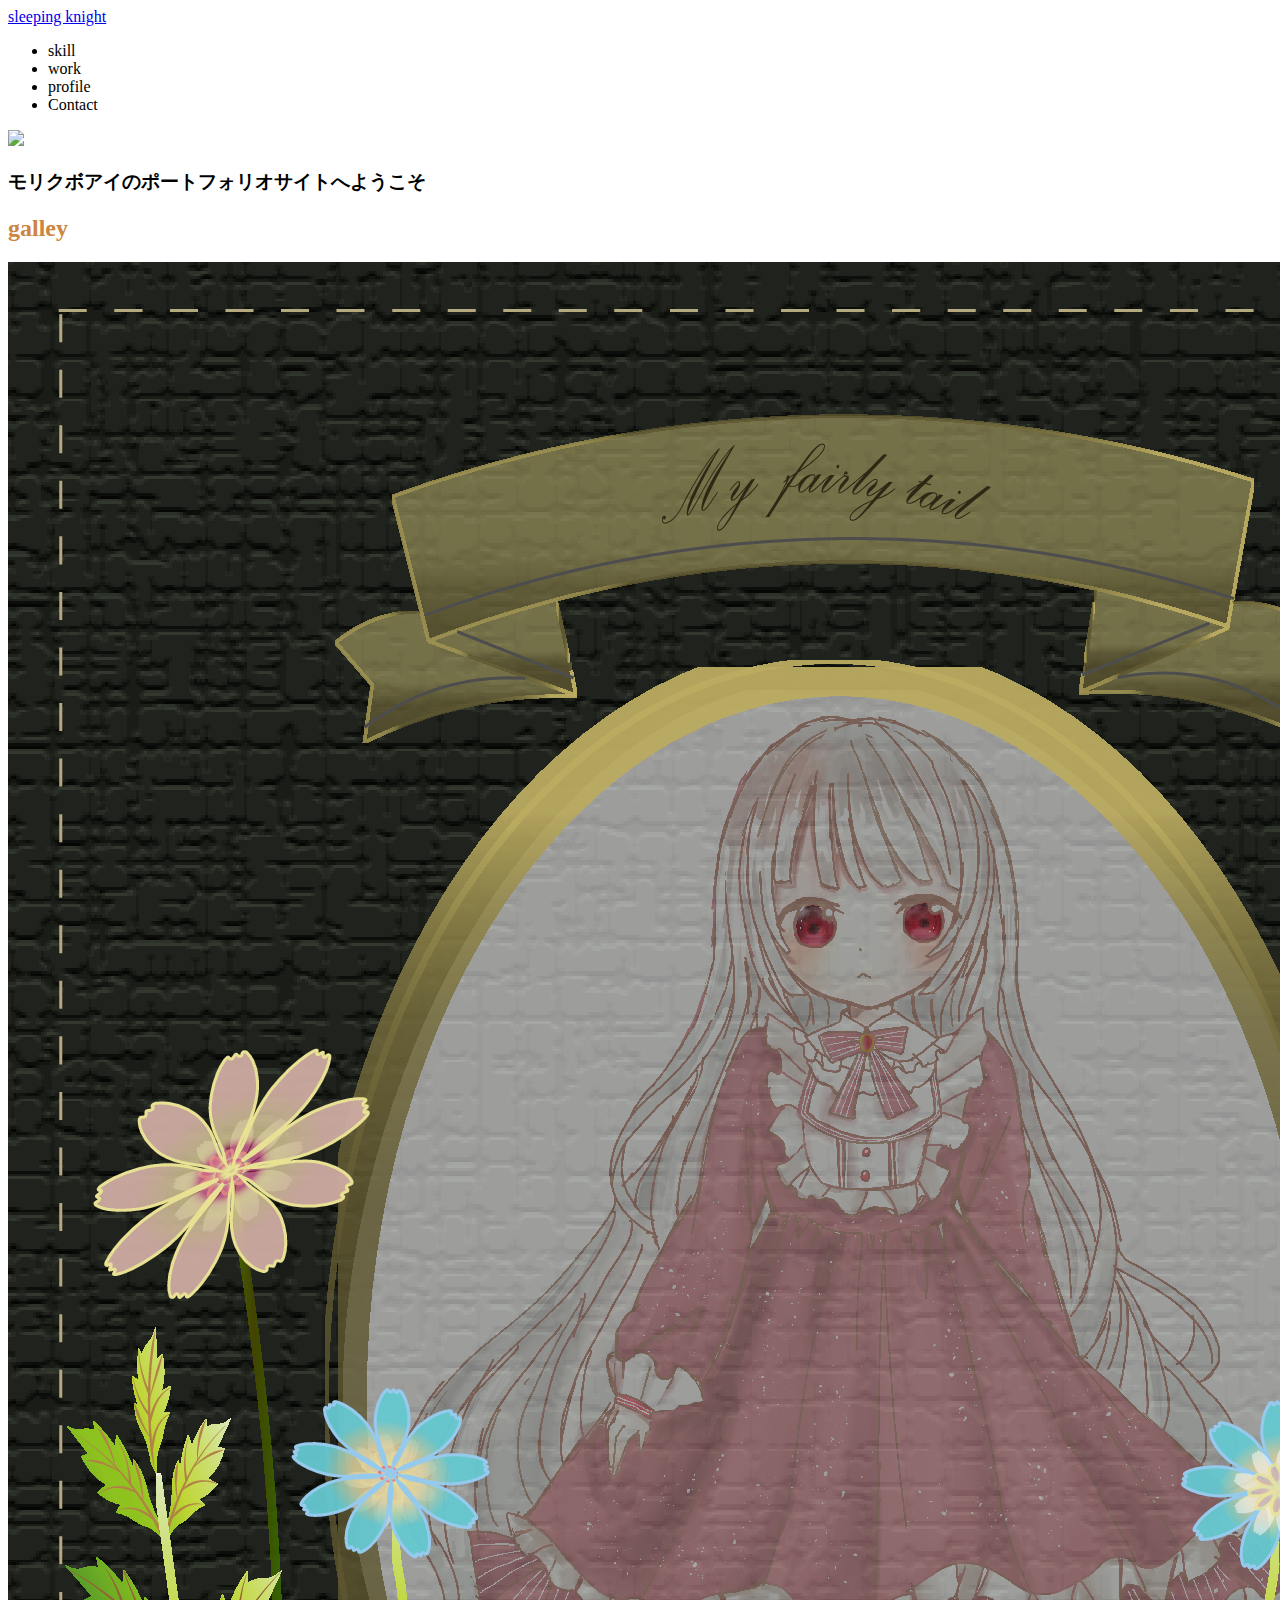
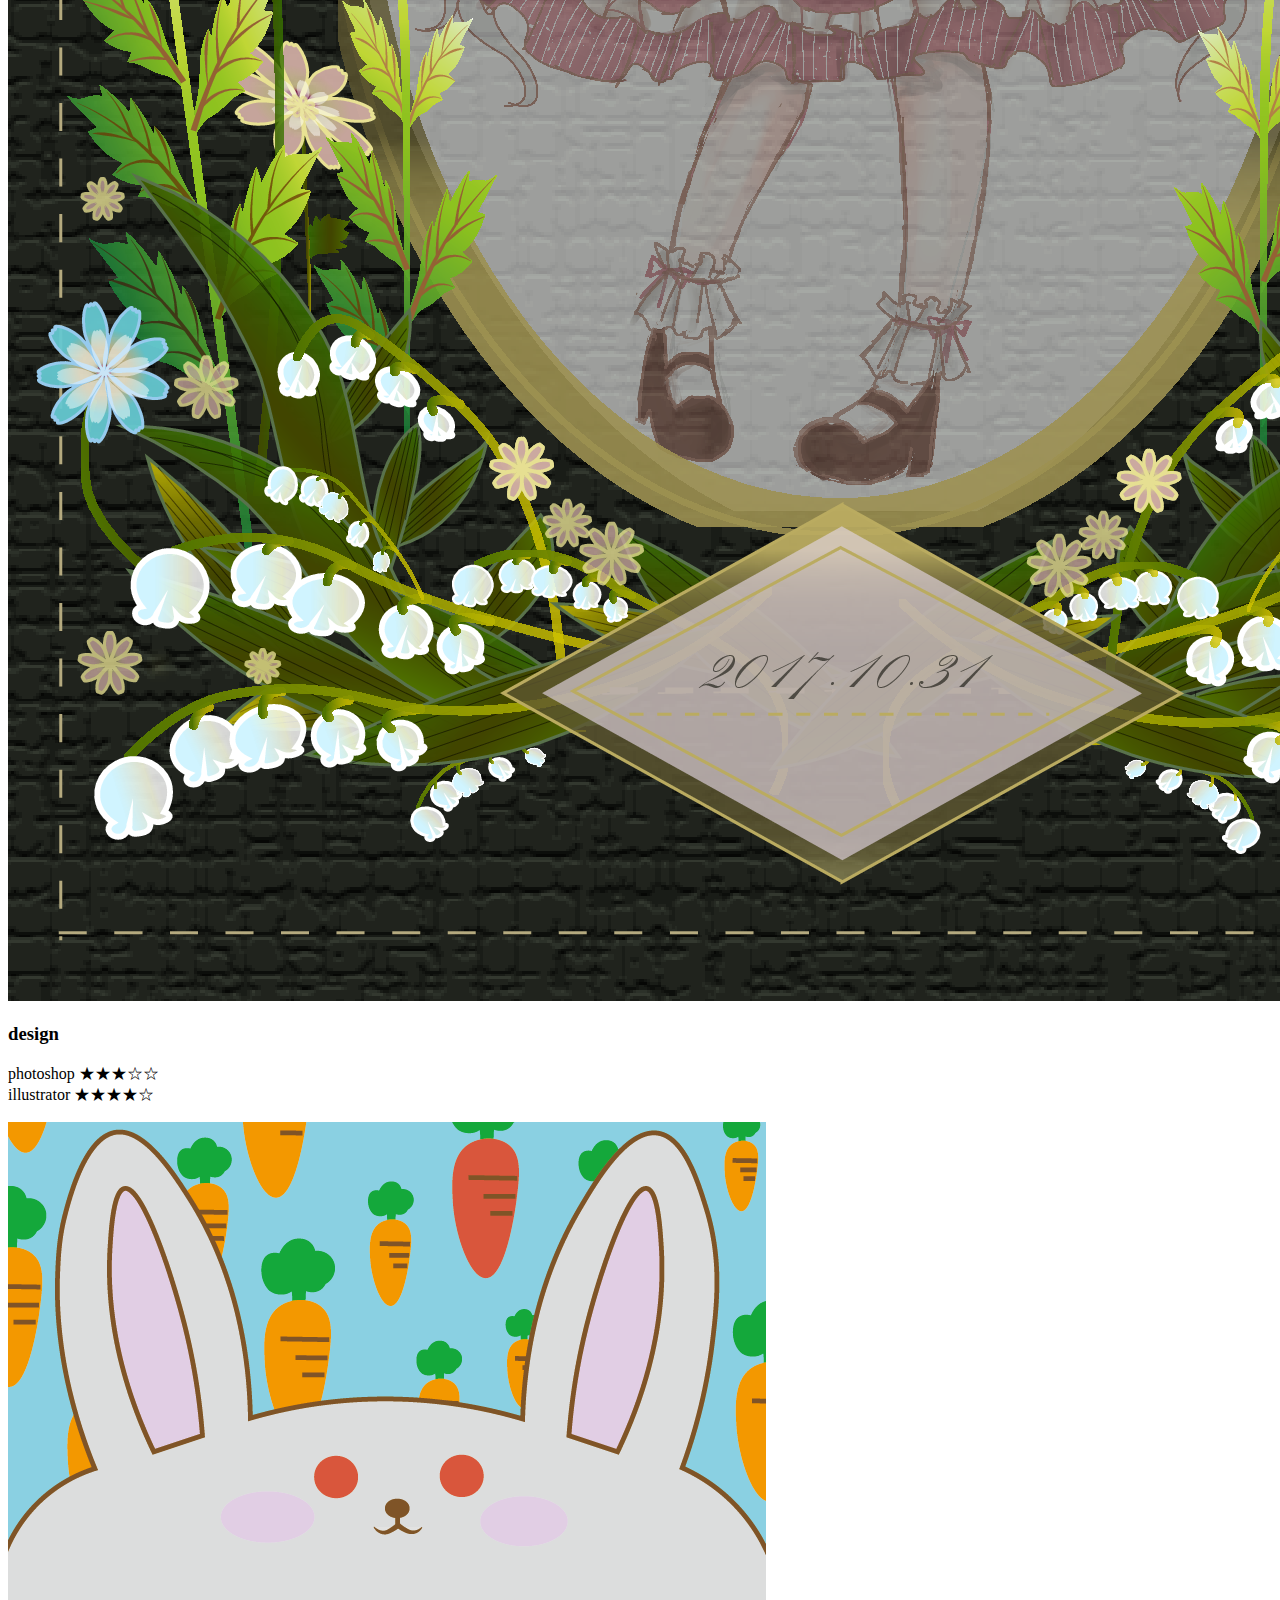
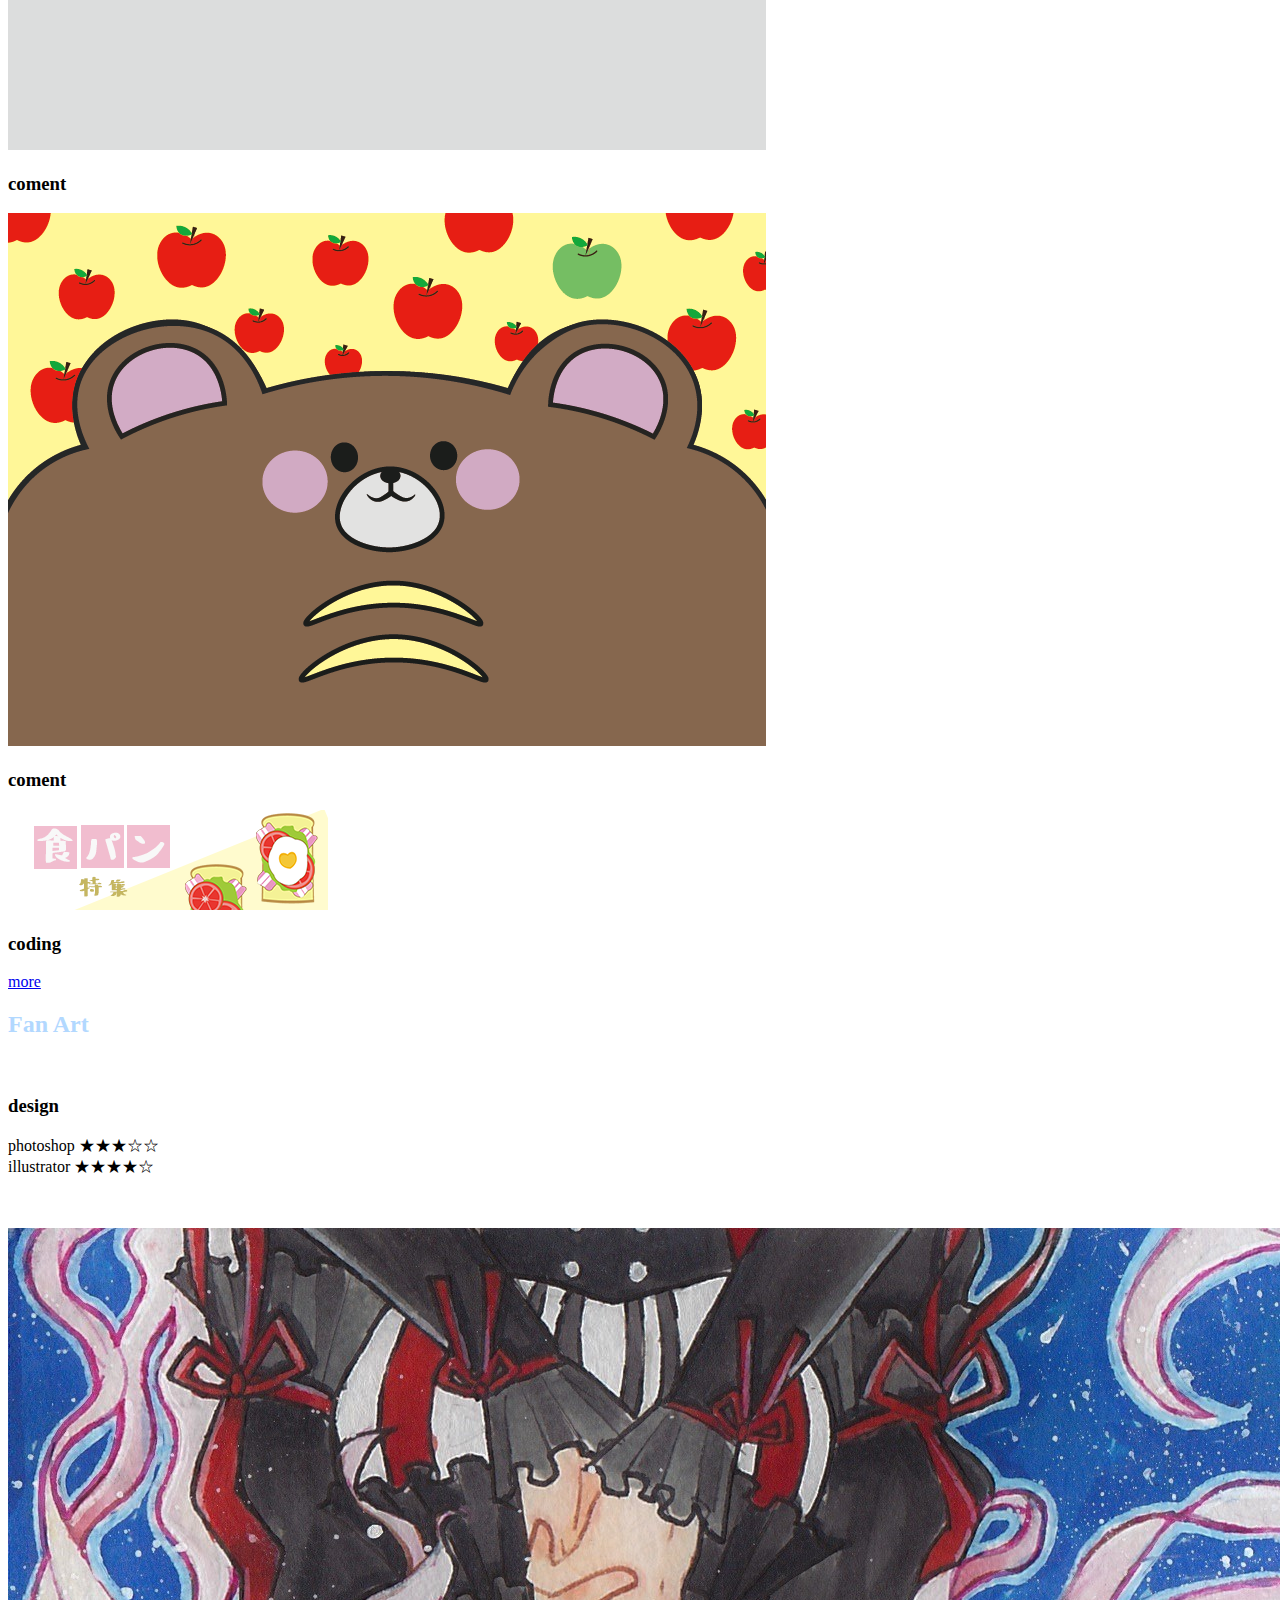
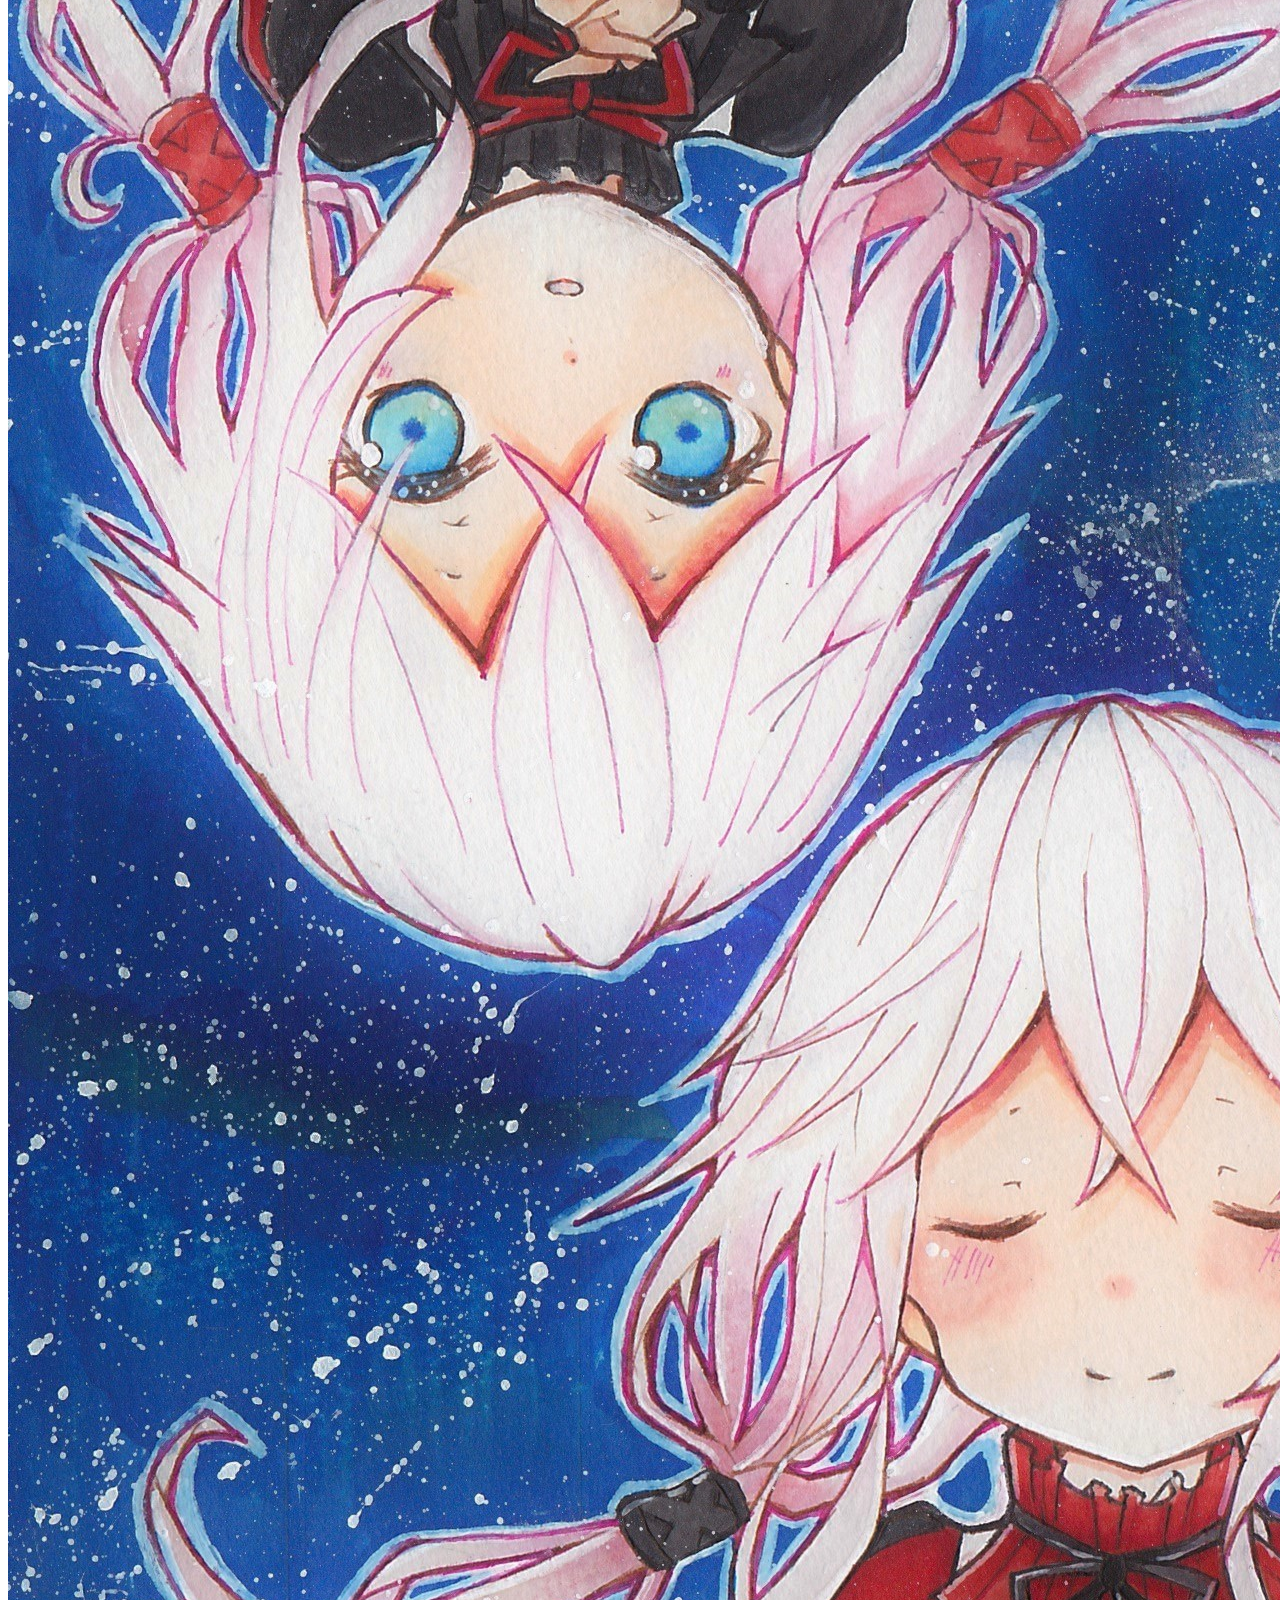
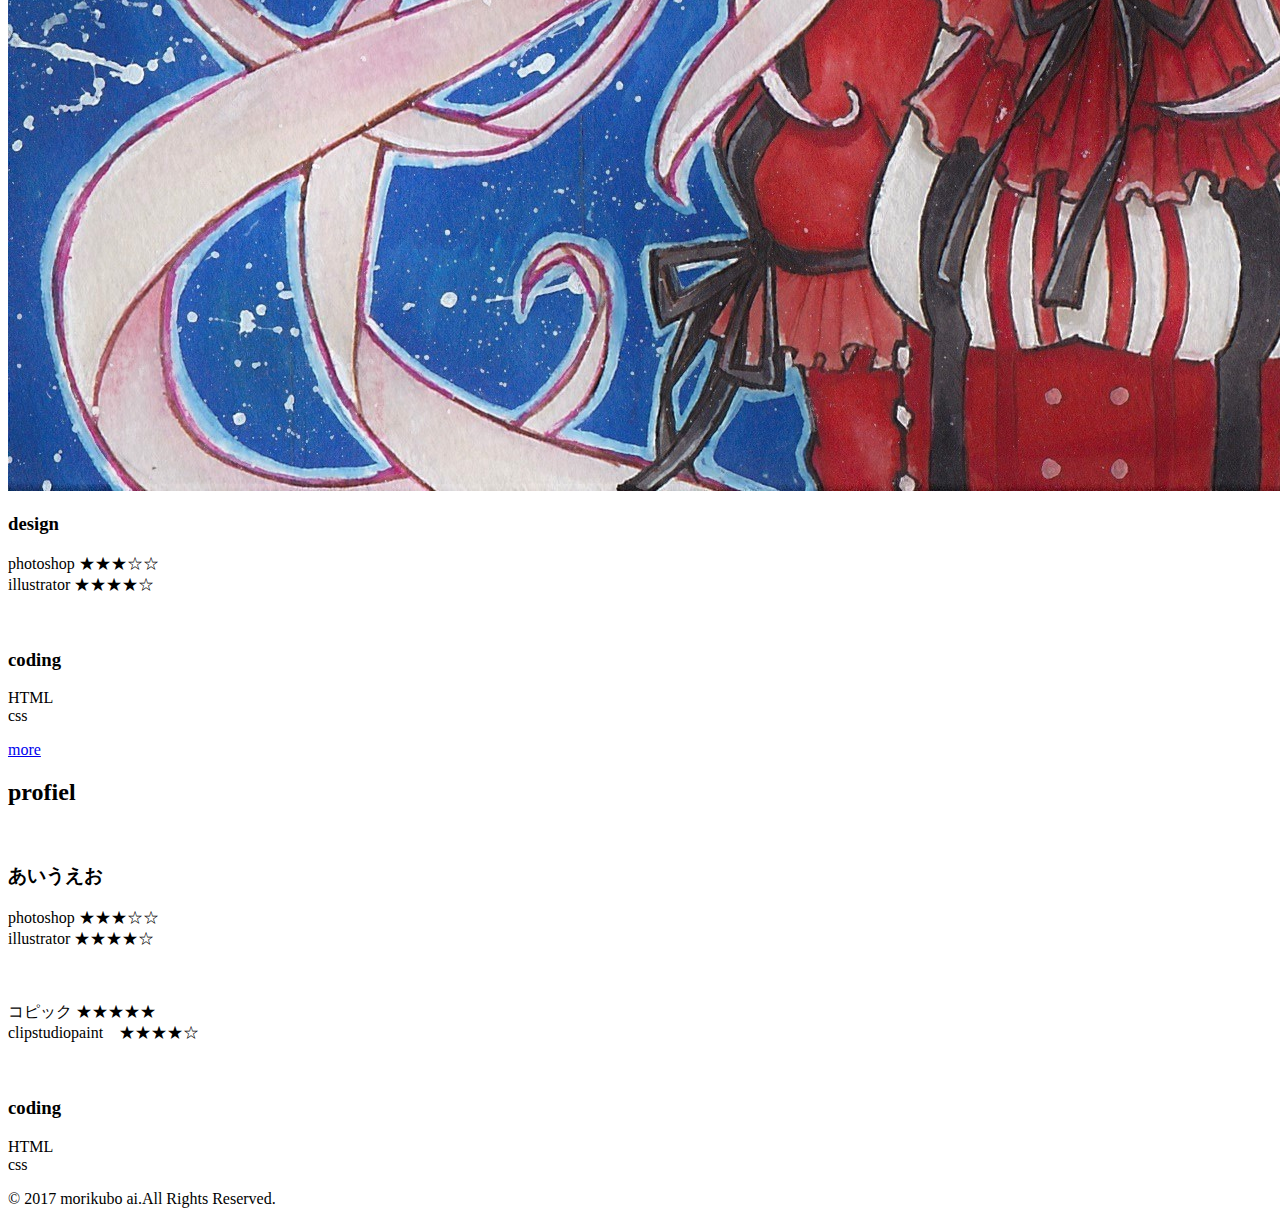
==== commit a0a2ec6b: "0180418" ====
--- a/index.html
+++ b/index.html
@@ -7,14 +7,14 @@
   <meta http-equiv="X-UA-Compatible" content="ie=edge">
 
   <!--SEO-->
-  <title>もりくまぶろぐ</title>
+  <title>もりくぼのポートフォリオサイト</title>
   <meta name="keywords" content="blog、ブログ" />
   <meta name="description" content="もりのくまブログ" />
   <meta name="twitter:card" content="summary_large_image">
 
   <!--OGPタグ設定-->
   <!--ページタイトル-->
-  <meta property="og:title" content="もりの中に暮らすくまのぶろぐ" />
+  <meta property="og:title" content="もりくぼあいのポートフォリオサイト" />
 
   <meta property="og:type" content="article" />
 
@@ -25,7 +25,7 @@
   <meta property="og:image" content="https://morikuboai.github.io/img1/ogp.png"/>
 
   <!--サイトのタイトル-->
-  <meta property="og:site_name" content="森のくまさんのブログだよ！！！！！" />
+  <meta property="og:site_name" content="もりくぼあいのポートフォリオサイト" />
 
 
   <link rel="stylesheet" href="https://stackpath.bootstrapcdn.com/bootstrap/4.1.0/css/bootstrap.min.css" integrity="sha384-9gVQ4dYFwwWSjIDZnLEWnxCjeSWFphJiwGPXr1jddIhOegiu1FwO5qRGvFXOdJZ4" crossorigin="anonymous">
@@ -47,26 +47,152 @@
 </head>
 
 <body>
-<header>
+<header id="top">
   <nav>
     <div class="header">
-      <div class="header-logo">sleeping knight</div>
+      <div class="header-logo"><a href="index.html">sleeping knight</a></div>
       <div class="header-list">
         <ul>
-          <li>Top</li>
-          <li>About</li>
-          <li>Work</li>
+          <li><span>skill</span></li>
+          <li>work</li>
+          <li>profile</li>
           <li>Contact</li>
         </ul>
       </div>
     </div>
   </nav>
 </header>
+<section class="main_v">
+  <picture><img src="blog/img1/top_vi.png"></picture>
+</section>
+<section id="massage">
+  <h3>モリクボアイのポートフォリオサイトへようこそ</h3>
+</section>
+
+<section id="work">
+  <h2 style="color: peru"> galley</h2>
+  <div class="section01">
+    <section>
+      <div class="img"><p class="art"><img src="blog/img1/M0116291_02.png" alt=""></p></div>
+      <div class="text_area">
+        <h3 class="title">design</h3>
+        <p class="read">photoshop ★★★☆☆<br>
+          illustrator ★★★★☆
+        </p>
+      </div>
+    </section>
+    <section>
+      <div class="img"><p class="art"><img src="blog/img1/rabitto.png" alt=""></p></div>
+     <h3>coment</h3>
+
+    </section>
+    <section>
+      <div class="img"><p class="art"><img src="blog/img1/kuma.png" alt=""></p></div>
+      <h3>coment</h3>
+
+    </section>
+    <section>
+      <div class="img"><p class="art"><img src="blog/img1/banner1.png" alt="" ></p></div>
+      <div class="text_area">
+        <h3 class="title">coding</h3>
+
+      </div>
+
+    </section>
+  </div>
+  <p class="btn">
+  <a href="galley.html" class="square_btn">more</a>
+  </p>
+</section>
 
 
-<footer class="footer bg-light">
-  <p>© 2018 Morikubo.All Rights Reserved.</p>
+<section id="fanart">
+  <h2 style="color: #b2d8ff">Fan Art</h2>
+  <div class="section01">
+    <section>
+      <div class="img"><p class="art"><img src="blog/img1/yarukubo.png" alt=""></p></div>
+      <div class="text_area">
+        <h3 class="title">design</h3>
+        <p class="read">photoshop ★★★☆☆<br>
+          illustrator ★★★★☆
+        </p>
+      </div>
+    </section>
+    <section>
+      <div class="img"><p class="art"><img src="blog/img1/どやくぼ.png" alt=""></p></div>
+
+    </section>
+    <section>
+      <div class="img"><p class="art"><img src="blog/img1/inori.jpg" alt=""></p></div>
+      <div class="text_area">
+        <h3 class="title">design</h3>
+        <p class="read">photoshop ★★★☆☆<br>
+          illustrator ★★★★☆
+        </p>
+      </div>
+    </section>
+    <section>
+      <div class="img"><p class="art"><img src="blog/img1/nono00.png" alt="" ></p></div>
+      <div class="text_area">
+        <h3 class="title">coding</h3>
+        <p class="read">HTML<br>
+          css<br>
+        </p>
+      </div>
+
+    </section>
+  </div>
+  <p class="btn">
+    <a href="galley.html" class="square_btn">more</a>
+  </p>
+</section>
+
+<section id="skill">
+  <h2>profiel</h2>
+  <div class="section01">
+    <section>
+      <div class="img"><p class="icon"><img src="img/design.png" alt=""></p></div>
+      <div class="text_area">
+        <h3 class="title">あいうえお</h3>
+        <p class="read">photoshop ★★★☆☆<br>
+          illustrator ★★★★☆
+        </p>
+      </div>
+    </section>
+    <section>
+      <div class="img"><p class="icon"><img src="img/icon3.png" alt=""></p></div>
+      <div class="text_area">
+        <h3 class="title"></h3>
+        <p class="read">コピック ★★★★★<br>
+          clipstudiopaint　★★★★☆
+
+        </p>
+      </div>
+    </section>
+    <section>
+      <div class="img"><p class="icon"><img src="img/icon2.png" alt="" ></p></div>
+      <div class="text_area">
+        <h3 class="title">coding</h3>
+        <p class="read">HTML<br>
+          css<br>
+        </p>
+      </div>
+    </section>
+  </div>
+</section>
+
+
+<section id="profiel">
+
+
+</section>
+<section id="contact"></section>
+
+
+<footer>
+  <p><span>© 2017 morikubo ai.All Rights Reserved.</span></p>
 </footer>
+
 <script src="https://code.jquery.com/jquery-3.3.1.slim.min.js" integrity="sha384-q8i/X+965DzO0rT7abK41JStQIAqVgRVzpbzo5smXKp4YfRvH+8abtTE1Pi6jizo" crossorigin="anonymous"></script>
 <script src="https://cdnjs.cloudflare.com/ajax/libs/popper.js/1.14.0/umd/popper.min.js" integrity="sha384-cs/chFZiN24E4KMATLdqdvsezGxaGsi4hLGOzlXwp5UZB1LY//20VyM2taTB4QvJ" crossorigin="anonymous"></script>
 <script src="https://stackpath.bootstrapcdn.com/bootstrap/4.1.0/js/bootstrap.min.js" integrity="sha384-uefMccjFJAIv6A+rW+L4AHf99KvxDjWSu1z9VI8SKNVmz4sk7buKt/6v9KI65qnm" crossorigin="anonymous"></script>
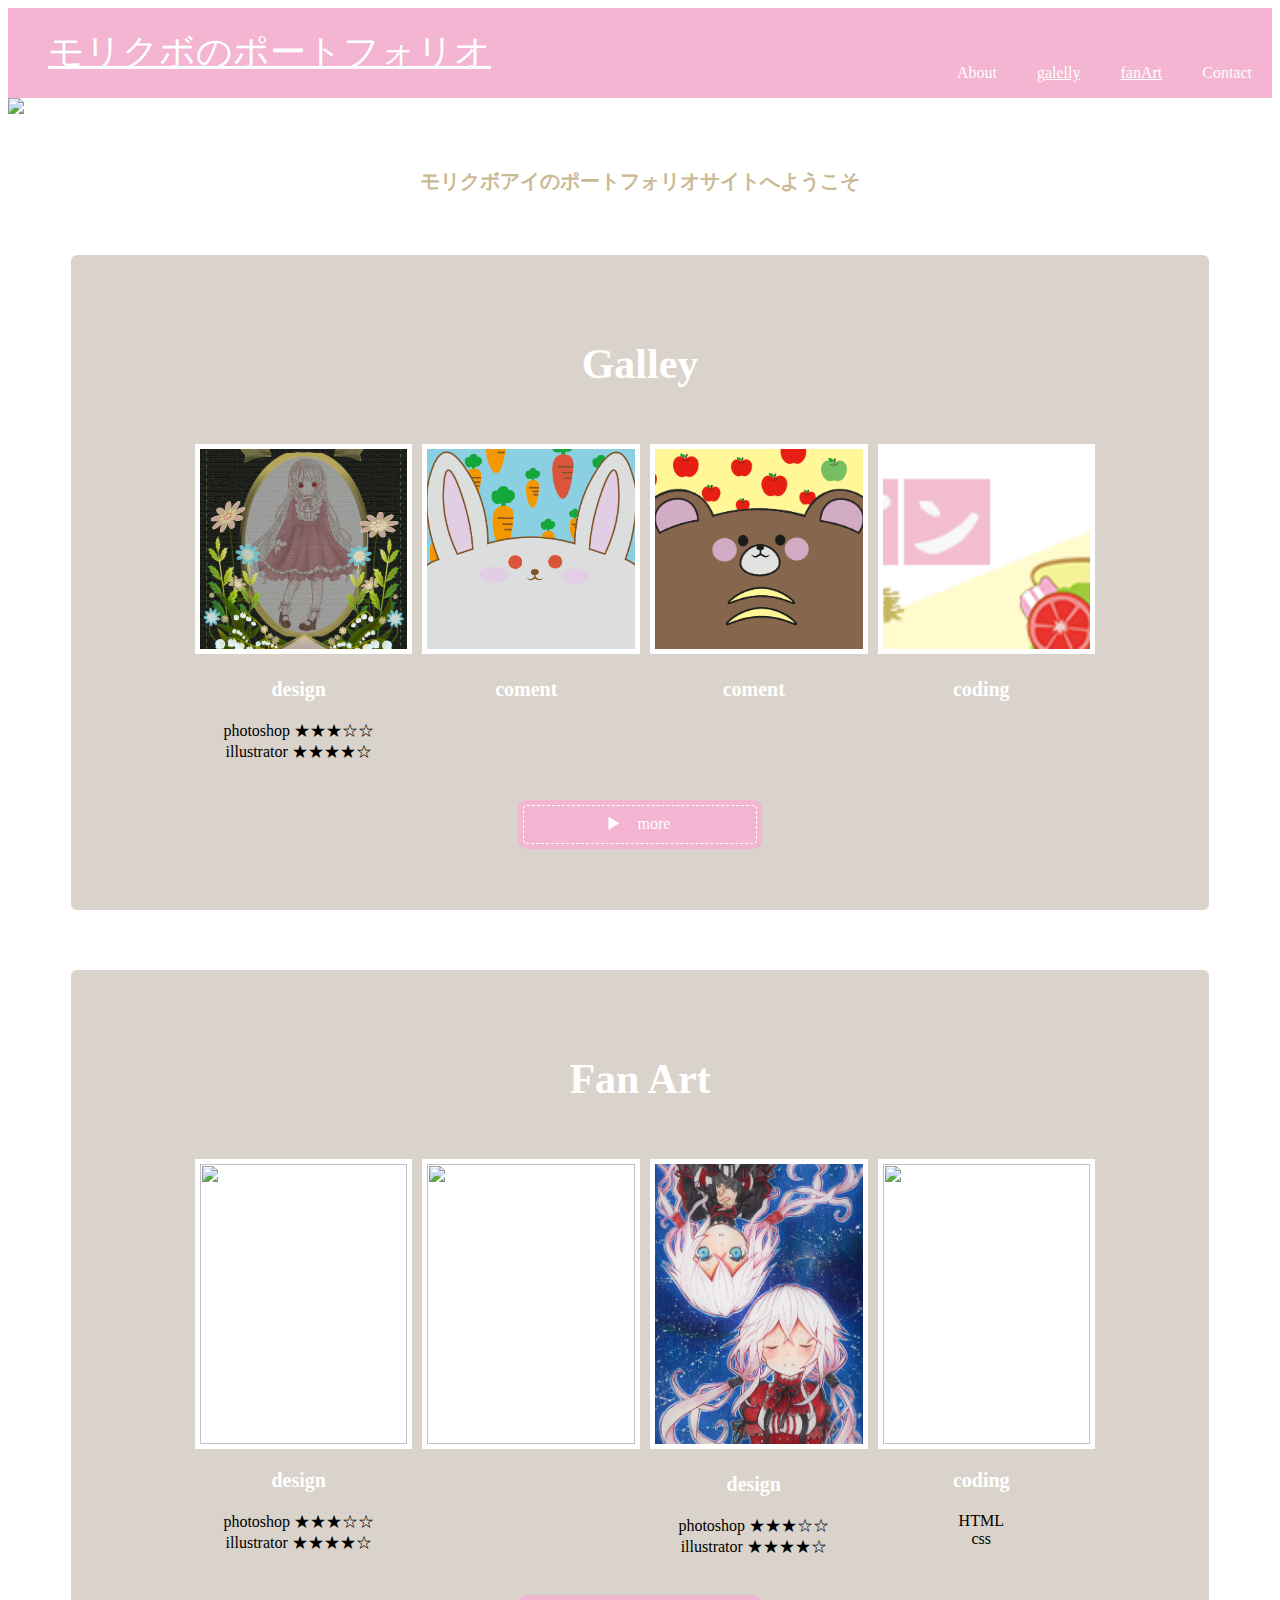
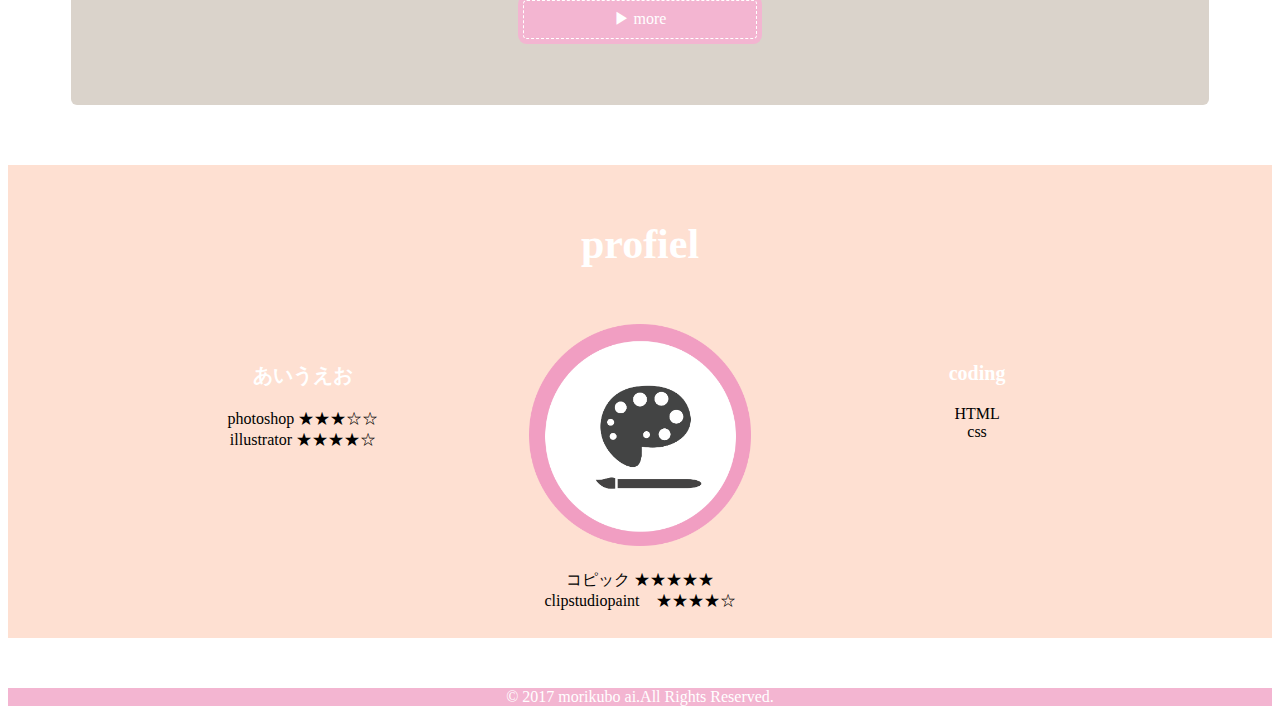
==== commit 057cc89a: "0180418" ====
--- a/index.html
+++ b/index.html
@@ -19,7 +19,7 @@
   <meta property="og:type" content="article" />
 
   <!--ページのurl-->
-  <meta property="og:url" content="https://morikuboai.github.io/0180614.html" />
+  <meta property="og:url" content="https://morikuboai.github.io/index.html" />
 
   <!--サムネイル画像のurl-->
   <meta property="og:image" content="https://morikuboai.github.io/img1/ogp.png"/>
@@ -50,12 +50,12 @@
 <header id="top">
   <nav>
     <div class="header">
-      <div class="header-logo"><a href="index.html">sleeping knight</a></div>
+      <div class="header-logo"><a href="index.html">モリクボのポートフォリオ</a></div>
       <div class="header-list">
         <ul>
-          <li><span>skill</span></li>
-          <li>work</li>
-          <li>profile</li>
+          <li><span>About</span></li>
+          <li><a href="galley.html">galelly</a></li>
+          <li><a href="fanArt.html">fanArt</a></li>
           <li>Contact</li>
         </ul>
       </div>
@@ -70,7 +70,7 @@
 </section>
 
 <section id="work">
-  <h2 style="color: peru"> galley</h2>
+  <h2> Galley</h2>
   <div class="section01">
     <section>
       <div class="img"><p class="art"><img src="blog/img1/M0116291_02.png" alt=""></p></div>
@@ -101,13 +101,13 @@
     </section>
   </div>
   <p class="btn">
-  <a href="galley.html" class="square_btn">more</a>
+  <a href="galley.html" class="square_btn">▶︎　more ︎</a>
   </p>
 </section>
 
 
 <section id="fanart">
-  <h2 style="color: #b2d8ff">Fan Art</h2>
+  <h2>Fan Art</h2>
   <div class="section01">
     <section>
       <div class="img"><p class="art"><img src="blog/img1/yarukubo.png" alt=""></p></div>
@@ -143,7 +143,7 @@
     </section>
   </div>
   <p class="btn">
-    <a href="galley.html" class="square_btn">more</a>
+    <a href="fanArt.html" class="square_btn">▶︎  more</a>
   </p>
 </section>
 
--- a/top.css
+++ b/top.css
@@ -0,0 +1,220 @@
+
+
+/*btn*/
+.square_btn{
+  display: inline-block;
+  padding: 0.5em 1em;
+  text-decoration: none;
+  background: #f3b5d1;
+  color: #FFF;
+  border-radius: 4px;
+  box-shadow: 0px 0px 0px 5px #f3b5d1;
+  border: dashed 1px #FFF;
+  text-align: center;
+  width: 200px;
+}
+
+.square_btn:hover{
+  background-color: #ffc0cb;
+  box-shadow: 0px 0px 0px 5px #ffc0cb;
+
+}
+
+
+.btn{
+  display: block;
+  -webkit-margin-before: 1em;
+  -webkit-margin-after: 1em;
+  -webkit-margin-start: 0px;
+  -webkit-margin-end: 0px;
+}
+
+
+
+
+
+h2,h3{
+  text-align: center;
+  color: white;
+
+}
+
+h2{
+  font-size: 42px;
+  margin-bottom: 30px;
+}
+
+
+a{
+  color: #FFFFFF;
+}
+
+a:hover{
+  color: white;
+  text-decoration: none;
+}
+
+h2 img{
+  width: 150px;
+  margin: 50px 0px;
+}
+
+h3 {
+  font-size: 20px;
+}
+
+p{
+  text-align: center;
+}
+
+ li {
+  list-style: none;
+  float: left;
+  padding:40px 20px;
+
+
+}
+.header {
+  background-color: #f3b5d1;
+  color: #fff;
+  height: 90px;
+}
+.header-logo {
+  float: left;
+  font-size: 36px;
+  padding:20px 40px;
+
+}
+
+.header-list {
+  float: right;
+}
+
+ .main_v img{
+   width: 100%;
+ }
+
+
+
+/*セクションmessage*/
+#massage{
+  margin-top:50px ;
+}
+#massage h3{
+  text-align: center;
+  font-size: 20px;
+  color: #cbb994;
+}
+
+/*セクションskill*/
+#skill {
+  margin :50px auto;
+  background-color: #fee0d2;
+  width: 100%;
+  padding-top: 20px;
+
+}
+
+#work {
+  margin :60px auto;
+  width: 90%;
+  padding: 50px 0px;
+  background-color: #dad3cb;
+  border-radius: 6px;
+
+}
+
+#work img{
+  width: 100%;
+  height: 200px;
+  object-fit: cover;
+  padding: 5px;
+}
+
+#fanart{
+  margin :60px auto;
+  width: 90%;
+  padding: 50px 0px;
+  background-color: #dad3cb;
+  border-radius: 6px;
+
+}
+#fanart img{
+  width: 100%;
+  height: 280px;
+  object-fit: cover;
+  padding: 5px;
+}
+
+.art img{
+  width: 100%;
+  text-align: center;
+  background-color: white;
+
+}
+.icon img{
+  width: 100%;
+  text-align: center;
+
+}
+
+.text01{
+  float: none;
+}
+
+.img{
+
+}
+
+.footer p{
+  text-align: center;
+}
+
+
+.section01{
+  width: 80%;
+  display: -webkit-box;
+  display: flex;
+  -webkit-box-pack: justify;
+  justify-content: space-between;
+  margin: 0 auto;
+  padding: 0 30px;
+
+}
+
+.section01 section{
+  margin: 10px;
+  -webkit-box-flex: 1;
+  flex: 1;
+}
+
+.section01 img{
+  width: 70%;
+}
+
+@media screen and (max-width: 768px) {
+  .section01{
+    -webkit-box-orient:vertical;
+    flex-direction: column;
+    margin: 0 auto;
+    padding: 0 30px;
+  }
+  .section01 img{
+    width: 40%;
+  }
+}
+
+
+@media screen and (max-width: 768px) {
+  h2 img{
+    width: 100px;
+  }
+}
+
+footer{
+  background-color: #f3b5d1;
+  color: #fff;
+  bottom:0;
+  clear: both;
+  position: relative;
+}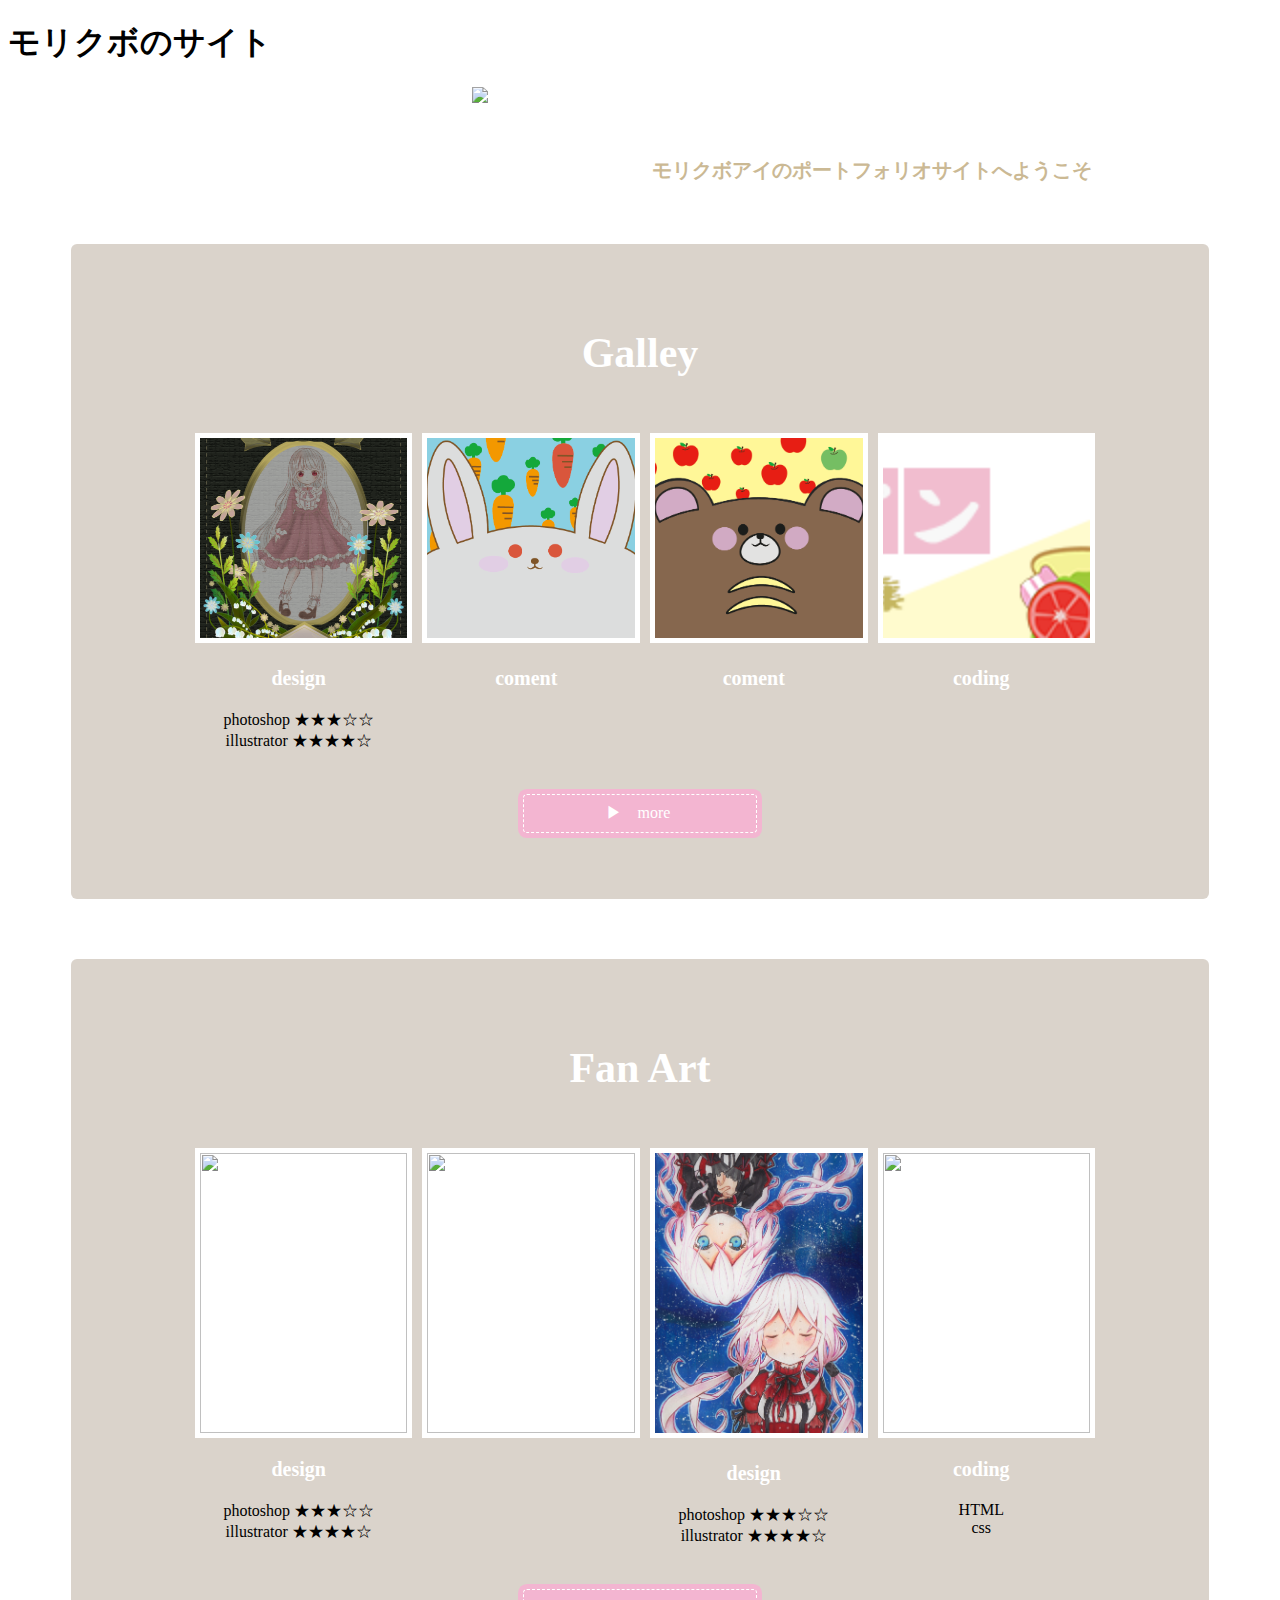
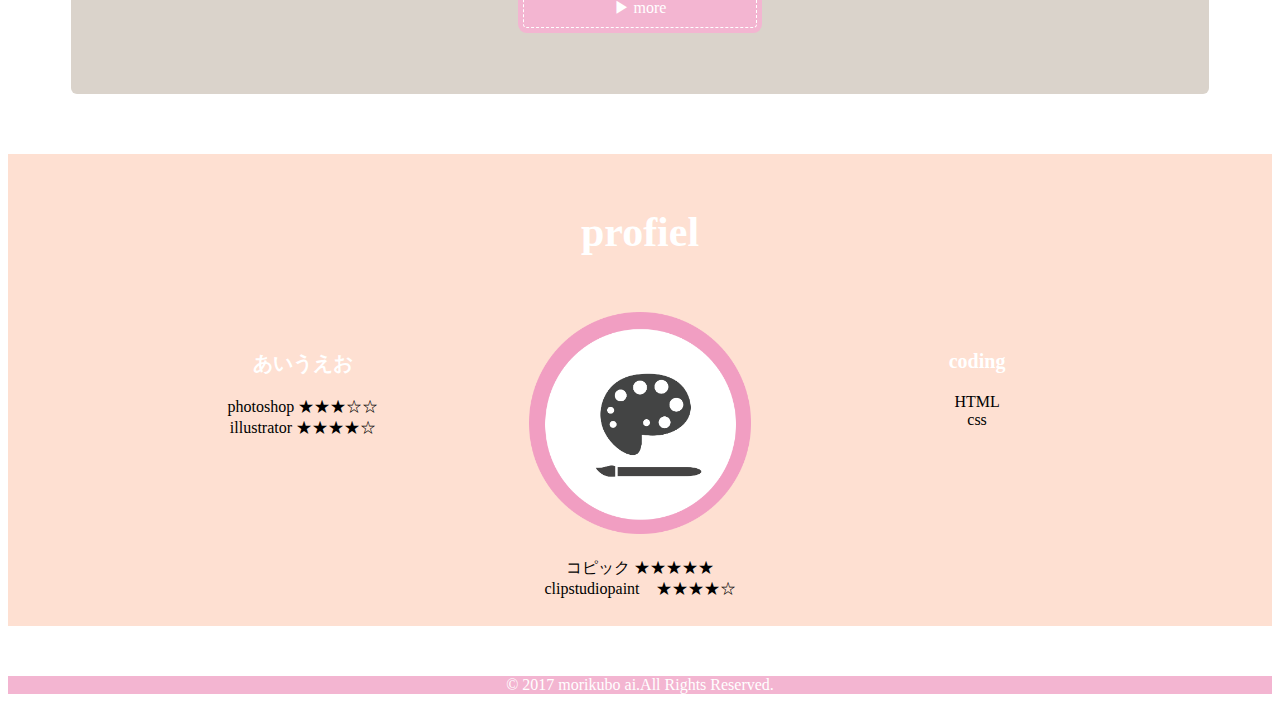
==== commit d09468d2: "0180418" ====
--- a/index.html
+++ b/index.html
@@ -32,9 +32,6 @@
   <link rel="stylesheet" href="top.css">
   <script type="text/javascript" src="js/top.js"></script>
 
-
-
-
   <!-- Global site tag (gtag.js) - Google Analytics -->
   <script async src="https://www.googletagmanager.com/gtag/js?id=UA-120478465-1"></script>
   <script>
@@ -47,20 +44,29 @@
 </head>
 
 <body>
-<header id="top">
-  <nav>
-    <div class="header">
-      <div class="header-logo"><a href="index.html">モリクボのポートフォリオ</a></div>
-      <div class="header-list">
-        <ul>
-          <li><span>About</span></li>
-          <li><a href="galley.html">galelly</a></li>
-          <li><a href="fanArt.html">fanArt</a></li>
-          <li>Contact</li>
-        </ul>
+
+<header id="top-head">
+  <div class="inner">
+    <div id="mobile-head">
+      <h1 class="logo">モリクボのサイト</h1>
+      <div id="nav-toggle">
+        <div>
+          <span></span>
+          <span></span>
+          <span></span>
+        </div>
       </div>
     </div>
-  </nav>
+    <nav id="global-nav">
+      <ul>
+        <li><a href="#">ABOUT</a></li>
+        <li><a href="#">GARELLY</a></li>
+        <li><a href="#">FANART</a></li>
+        <li><a href="#">CONTACT</a></li>
+
+      </ul>
+    </nav>
+  </div>
 </header>
 <section class="main_v">
   <picture><img src="blog/img1/top_vi.png"></picture>
@@ -182,6 +188,10 @@
 </section>
 
 
+
+
+
+
 <section id="profiel">
 
 
@@ -193,7 +203,29 @@
   <p><span>© 2017 morikubo ai.All Rights Reserved.</span></p>
 </footer>
 
+<script src="http://ajax.googleapis.com/ajax/libs/jquery/1.8.3/jquery.min.js"></script>
+<script>
+  (function($) {
+    $(function() {
+      var $header = $('#top-head');
+      // Nav Fixed
+      $(window).scroll(function() {
+        if ($(window).scrollTop() > 350) {
+          $header.addClass('fixed');
+        } else {
+          $header.removeClass('fixed');
+        }
+      });
+      // Nav Toggle Button
+      $('#nav-toggle').click(function(){
+        $header.toggleClass('open');
+      });
+    });
+  })(jQuery);
+</script>
+
 <script src="https://code.jquery.com/jquery-3.3.1.slim.min.js" integrity="sha384-q8i/X+965DzO0rT7abK41JStQIAqVgRVzpbzo5smXKp4YfRvH+8abtTE1Pi6jizo" crossorigin="anonymous"></script>
 <script src="https://cdnjs.cloudflare.com/ajax/libs/popper.js/1.14.0/umd/popper.min.js" integrity="sha384-cs/chFZiN24E4KMATLdqdvsezGxaGsi4hLGOzlXwp5UZB1LY//20VyM2taTB4QvJ" crossorigin="anonymous"></script>
 <script src="https://stackpath.bootstrapcdn.com/bootstrap/4.1.0/js/bootstrap.min.js" integrity="sha384-uefMccjFJAIv6A+rW+L4AHf99KvxDjWSu1z9VI8SKNVmz4sk7buKt/6v9KI65qnm" crossorigin="anonymous"></script>
+<script type="text/javascript" src=“js/top.js"></script>
 </body>
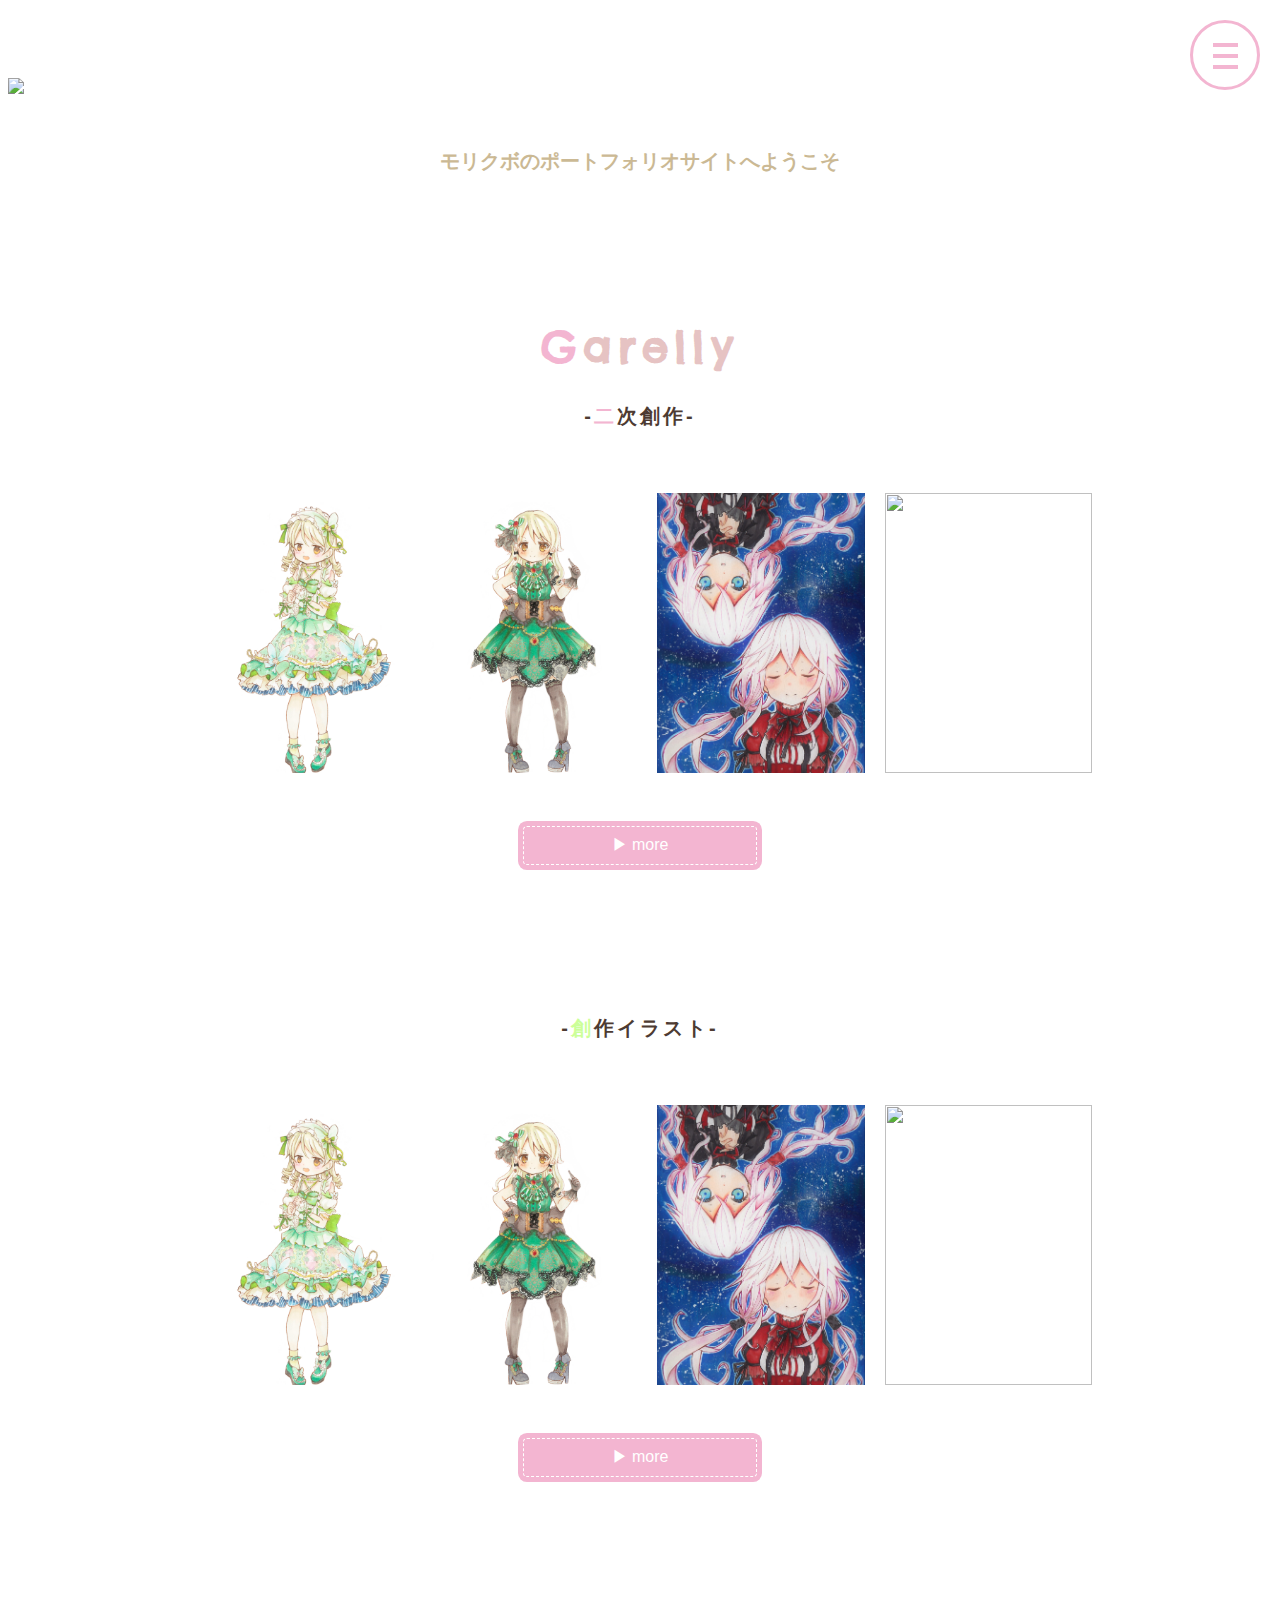
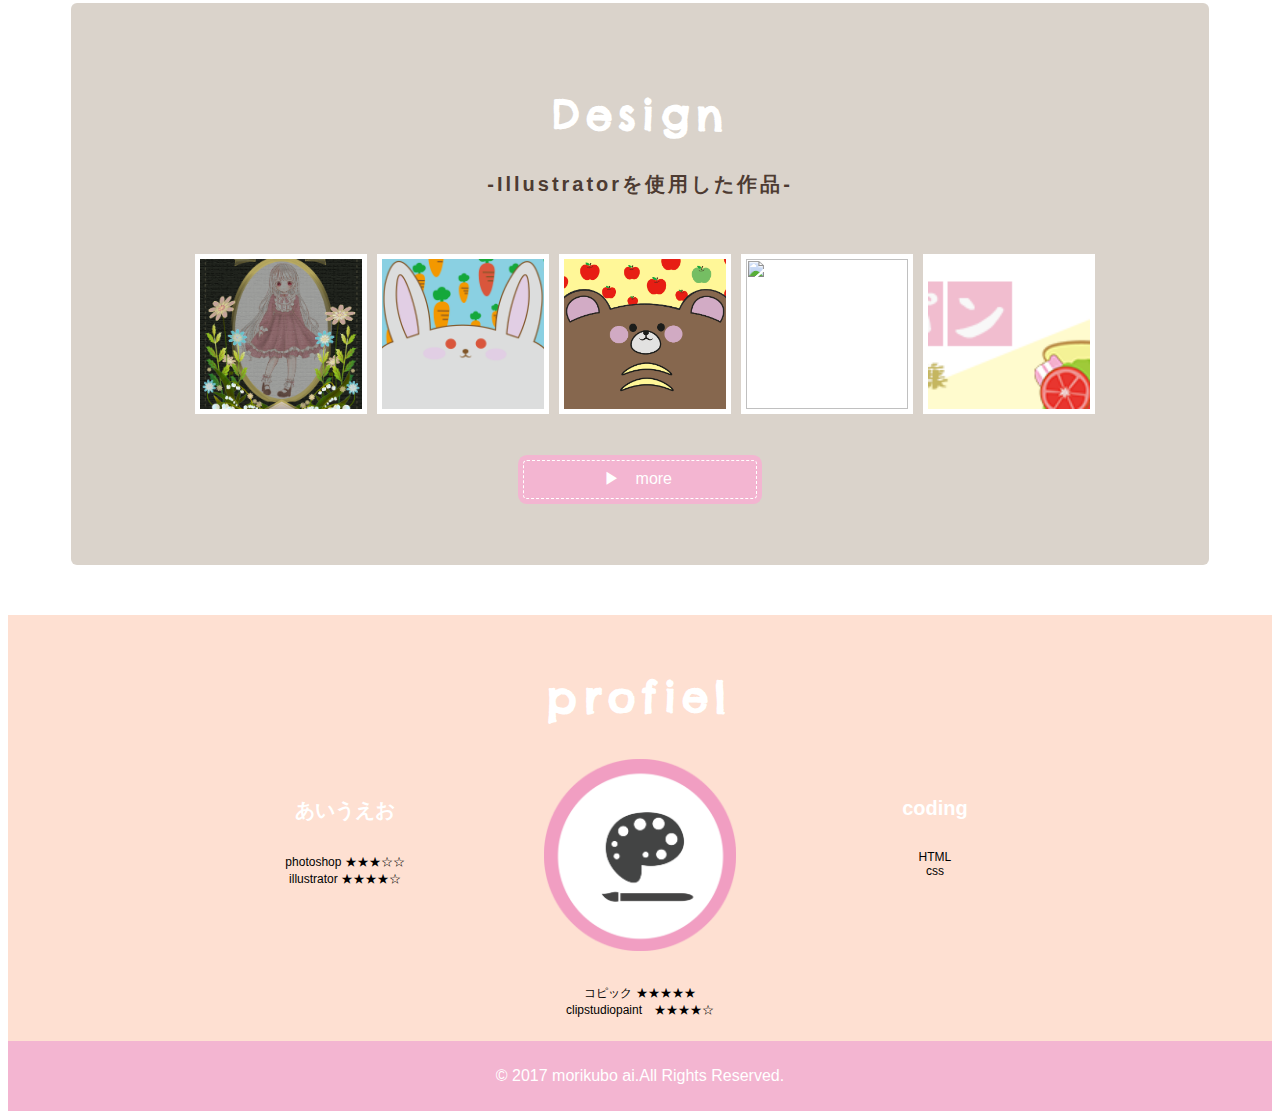
==== commit c140504b: "0180418" ====
--- a/index.html
+++ b/index.html
@@ -1,5 +1,5 @@
 <!doctype html>
-<html lang="ja">
+<section lang="ja">
 <head>
   <meta charset="UTF-8">
   <meta name="viewport"
@@ -31,6 +31,10 @@
   <link rel="stylesheet" href="https://stackpath.bootstrapcdn.com/bootstrap/4.1.0/css/bootstrap.min.css" integrity="sha384-9gVQ4dYFwwWSjIDZnLEWnxCjeSWFphJiwGPXr1jddIhOegiu1FwO5qRGvFXOdJZ4" crossorigin="anonymous">
   <link rel="stylesheet" href="top.css">
   <script type="text/javascript" src="js/top.js"></script>
+  <script src="js/jquery.js"></script>
+  <link rel="stylesheet" href="lity/lity.css">
+  <script src="lity/lity.js"></script>
+
 
   <!-- Global site tag (gtag.js) - Google Analytics -->
   <script async src="https://www.googletagmanager.com/gtag/js?id=UA-120478465-1"></script>
@@ -43,12 +47,14 @@
   </script>
 </head>
 
-<body>
+<!--font-->
+<link href="https://fonts.googleapis.com/css?family=Chelsea+Market" rel="stylesheet">
+<!---->
 
 <header id="top-head">
   <div class="inner">
     <div id="mobile-head">
-      <h1 class="logo">モリクボのサイト</h1>
+      <div class="toggle">
       <div id="nav-toggle">
         <div>
           <span></span>
@@ -57,11 +63,12 @@
         </div>
       </div>
     </div>
+    </div>
     <nav id="global-nav">
       <ul>
         <li><a href="#">ABOUT</a></li>
-        <li><a href="#">GARELLY</a></li>
-        <li><a href="#">FANART</a></li>
+        <li><a href="galley.html">GARELLY</a></li>
+        <li><a href="fanArt.html">FANART</a></li>
         <li><a href="#">CONTACT</a></li>
 
       </ul>
@@ -72,37 +79,82 @@
   <picture><img src="blog/img1/top_vi.png"></picture>
 </section>
 <section id="massage">
-  <h3>モリクボアイのポートフォリオサイトへようこそ</h3>
+  <h3>モリクボのポートフォリオサイトへようこそ</h3>
+</section>
+
+<section id="fanart">
+  <h2><span style="color:#f3b5d1;">G</span>arelly</h2>
+
+  <p class="ttl_coment"><span class="line">-</span><span style="color: #f3b5d1">二</span>次創作<span class="line">-</span><p>
+
+  <div class="section01">
+    <section>
+      <div class="img"><p class="art"><img src="blog/img1/yarukubo.png" alt="" data-lity="data-lity"></p>
+    </section>
+    <section>
+      <div class="img"><p class="art"><img src="blog/img1/どやくぼ.png" alt=""data-lity="data-lity"></p></div>
+
+    </section>
+    <section>
+      <div class="img"><p class="art"><img src="blog/img1/inori.jpg" alt=""data-lity="data-lity"></p></div>
+
+    </section>
+    <section>
+      <div class="img"><p class="art"><img src="blog/img1/nono00.png" alt="" data-lity="data-lity"></p></div>
+
+    </section>
+   </div>
+  <p class="btn">
+    <a href="fanArt.html" class="square_btn">▶︎  more</a>
+  </p>
+  <div class="box">
+    <p class="ttl_coment"><span class="line">-</span><span style="color: #ccff99">創</span>作イラスト<span class="line">-</span><p>
+  <div class="section01">
+    <section>
+      <div class="img"><p class="art"><img src="blog/img1/yarukubo.png" alt="" data-lity="data-lity"></p>
+  </div>
+</section>
+<section>
+  <div class="img"><p class="art"><img src="blog/img1/どやくぼ.png" alt="" data-lity="data-lity"></p></div>
+
+</section>
+<section>
+  <div class="img"><p class="art"><img src="blog/img1/inori.jpg" alt="" data-lity="data-lity"></p></div>
+
+</section>
+<section>
+  <div class="img"><p class="art"><img src="blog/img1/nono00.png" alt="" data-lity="data-lity"></p></div>
+
+</section>
+</div>
+<p class="btn">
+  <a href="fanArt.html" class="square_btn">▶︎  more</a>
+</p>
+
+</div>
+
 </section>
 
 <section id="work">
-  <h2> Galley</h2>
-  <div class="section01">
-    <section>
-      <div class="img"><p class="art"><img src="blog/img1/M0116291_02.png" alt=""></p></div>
-      <div class="text_area">
-        <h3 class="title">design</h3>
-        <p class="read">photoshop ★★★☆☆<br>
-          illustrator ★★★★☆
-        </p>
-      </div>
-    </section>
-    <section>
-      <div class="img"><p class="art"><img src="blog/img1/rabitto.png" alt=""></p></div>
-     <h3>coment</h3>
-
-    </section>
-    <section>
-      <div class="img"><p class="art"><img src="blog/img1/kuma.png" alt=""></p></div>
-      <h3>coment</h3>
-
-    </section>
-    <section>
-      <div class="img"><p class="art"><img src="blog/img1/banner1.png" alt="" ></p></div>
-      <div class="text_area">
-        <h3 class="title">coding</h3>
-
-      </div>
+  <h2> Design</h2>
+  <p class="ttl_coment"><span class="line">-</span>Illustratorを使用した作品<span class="line">-</span><p>
+
+<div class="section01">
+    <section>
+      <div class="img"><p class="art"><img src="blog/img1/M0116291_02.png" alt="" data-lity="data-lity"></p></div>
+    </section>
+    <section>
+      <div class="img"><p class="art"><img src="blog/img1/rabitto.png" alt=""data-lity="data-lity"></p></div>
+    </section>
+    <section>
+      <div class="img"><p class="art"><img src="blog/img1/kuma.png" alt=""data-lity="data-lity"></p></div>
+    </section>
+    <section>
+      <div class="img"><p class="art"><img src="img/portrait1.jpg" alt="" data-lity="data-lity"></p></div>
+
+    </section>
+    <section>
+      <div class="img"><p class="art"><img src="blog/img1/banner1.png" alt="" data-lity="data-lity"></p></div>
 
     </section>
   </div>
@@ -112,50 +164,12 @@
 </section>
 
 
-<section id="fanart">
-  <h2>Fan Art</h2>
-  <div class="section01">
-    <section>
-      <div class="img"><p class="art"><img src="blog/img1/yarukubo.png" alt=""></p></div>
-      <div class="text_area">
-        <h3 class="title">design</h3>
-        <p class="read">photoshop ★★★☆☆<br>
-          illustrator ★★★★☆
-        </p>
-      </div>
-    </section>
-    <section>
-      <div class="img"><p class="art"><img src="blog/img1/どやくぼ.png" alt=""></p></div>
-
-    </section>
-    <section>
-      <div class="img"><p class="art"><img src="blog/img1/inori.jpg" alt=""></p></div>
-      <div class="text_area">
-        <h3 class="title">design</h3>
-        <p class="read">photoshop ★★★☆☆<br>
-          illustrator ★★★★☆
-        </p>
-      </div>
-    </section>
-    <section>
-      <div class="img"><p class="art"><img src="blog/img1/nono00.png" alt="" ></p></div>
-      <div class="text_area">
-        <h3 class="title">coding</h3>
-        <p class="read">HTML<br>
-          css<br>
-        </p>
-      </div>
-
-    </section>
-  </div>
-  <p class="btn">
-    <a href="fanArt.html" class="square_btn">▶︎  more</a>
-  </p>
-</section>
+
+
 
 <section id="skill">
   <h2>profiel</h2>
-  <div class="section01">
+  <div class="section01" style="width: 70%;">
     <section>
       <div class="img"><p class="icon"><img src="img/design.png" alt=""></p></div>
       <div class="text_area">
@@ -197,7 +211,6 @@
 
 </section>
 <section id="contact"></section>
-
 
 <footer>
   <p><span>© 2017 morikubo ai.All Rights Reserved.</span></p>
--- a/top.css
+++ b/top.css
@@ -1,3 +1,7 @@
+
+body {
+  font-family: "游ゴシック", "ヒラギノ角ゴ Pro W3", "メイリオ", sans-serif;
+}
 
 
 /*btn*/
@@ -30,8 +34,17 @@
 }
 
 
-
-
+.hide{
+  opacity: 1;
+  visibility: hidden;
+}
+
+@media screen and (min-width: 768px) {
+  .hide {
+    opacity: 1;
+    visibility: visible;
+  }
+}
 
 h2,h3{
   text-align: center;
@@ -41,12 +54,16 @@
 
 h2{
   font-size: 42px;
-  margin-bottom: 30px;
+  margin-bottom: 10px;
+  font-family: 'Chelsea Market', cursive;
+  color: white;
+  letter-spacing: 0.15em;
+
 }
 
 
 a{
-  color: #FFFFFF;
+  color: #cbb994;
 }
 
 a:hover{
@@ -54,10 +71,6 @@
   text-decoration: none;
 }
 
-h2 img{
-  width: 150px;
-  margin: 50px 0px;
-}
 
 h3 {
   font-size: 20px;
@@ -67,13 +80,12 @@
   text-align: center;
 }
 
- li {
-  list-style: none;
-  float: left;
-  padding:40px 20px;
-
-
-}
+.read{
+  font-size: 12px;
+
+}
+
+
 .header {
   background-color: #f3b5d1;
   color: #fff;
@@ -90,9 +102,20 @@
   float: right;
 }
 
+
  .main_v img{
    width: 100%;
+   margin-top: 70px;
  }
+
+@media screen and (max-width: 768px) {
+  .main_v img{
+    width: 100%;
+    margin-top: 60px;
+  }
+
+}
+
 
 
 
@@ -106,17 +129,34 @@
   color: #cbb994;
 }
 
+@media screen and (max-width: 768px) {
+  #massage{
+    margin-top:20px ;
+  }
+  #massage h3{
+    text-align: center;
+    font-size: 15px;
+    color: #cbb994;
+  }
+
+}
+
+
+.title{
+  margin-bottom: 30px;
+}
 /*セクションskill*/
 #skill {
+  margin-top: 50px;
+  background-color: #fee0d2;
+  width: 100%;
+  padding-top: 20px;
+
+
+}
+
+#work {
   margin :50px auto;
-  background-color: #fee0d2;
-  width: 100%;
-  padding-top: 20px;
-
-}
-
-#work {
-  margin :60px auto;
   width: 90%;
   padding: 50px 0px;
   background-color: #dad3cb;
@@ -126,16 +166,20 @@
 
 #work img{
   width: 100%;
-  height: 200px;
+  height: 150px;
   object-fit: cover;
   padding: 5px;
-}
+  transition: 1.0s
+}
+#work img:hover {
+  opacity: 0.5 ;
+}
+
 
 #fanart{
   margin :60px auto;
   width: 90%;
   padding: 50px 0px;
-  background-color: #dad3cb;
   border-radius: 6px;
 
 }
@@ -143,13 +187,59 @@
   width: 100%;
   height: 280px;
   object-fit: cover;
-  padding: 5px;
-}
-
+  padding: 0px;
+  border:7px solid white;
+
+
+}
+#fanart p:hover img {border:3px solid #f3b5d1}
+
+#fanart h2{
+  color: #e6c3c3;
+}
 .art img{
   width: 100%;
   text-align: center;
   background-color: white;
+
+}
+
+.ttl_coment{
+  font-size: 20px;
+  color:#4D3B32;
+  margin: 30px 0px;
+  font-weight: bold;
+  letter-spacing: 0.15em;
+}
+
+@media screen and (max-width: 768px) {
+  #fanart{
+    margin :30px auto;
+    width: 90%;
+    padding: 30px 0px;
+    background-color: #dad3cb;
+    border-radius: 6px;
+
+  }
+  .ttl_coment{
+    font-size: 10px;
+  }
+  h2{
+    font-size: 40px;
+    margin-bottom: 10px;
+    font-family: 'Chelsea Market', cursive;
+    color: white;
+    letter-spacing: 0.15em;
+
+  }
+  #work {
+    margin :30px auto;
+    width: 90%;
+    padding: 30px 0px;
+    background-color: #dad3cb;
+    border-radius: 6px;
+
+  }
 
 }
 .icon img{
@@ -209,6 +299,12 @@
   h2 img{
     width: 100px;
   }
+  .header-logo {
+    float: none;
+    font-size: 20px;
+
+
+  }
 }
 
 footer{
@@ -217,4 +313,186 @@
   bottom:0;
   clear: both;
   position: relative;
+  height: 50px;
+  padding: 10px 0px;
+
+}
+
+#global-nav a {
+  position: relative;
+  display: inline-block;
+  text-decoration: none;
+  width: 200px;
+  margin: 0 auto;
+}
+#global-nav a::after {
+  position: absolute;
+  bottom: -2px;
+  left: 0;
+  content: '';
+  width: 100%;
+  height: 2px;
+  background: #f3b5d1;
+  transform: scale(0, 1);
+  transform-origin: center top;
+  transition: transform .3s;
+}
+#global-nav a:hover::after {
+  transform: scale(1, 1);
+}
+
+
+
+
+
+/*ここからハンバーガーメニュー*/
+
+.inner {
+  margin: 0 auto;
+}
+.inner:after {
+  content: "";
+  clear: both;
+  display: block;
+}
+
+
+
+/* Toggle Button */
+.toggle{
+  width: 64px;
+  height: 64px;
+  position: absolute;
+  border: 3px solid #f3b5d1;
+  background-color: #fff;
+  border-radius: 35px;
+  right: 20px;
+  top:20px;
+  z-index: 3;
+
+}
+
+
+#nav-toggle {
+  display: block;
+  position: absolute;
+  right: 36px;
+  top: 35%;
+  cursor: pointer;
+  z-index: 101;
+  left: 50%;
+  width: 25px;
+  height: 4px;
+  margin: -2px 0 0 -12px;
+}
+#nav-toggle div {
+  position: relative;
+}
+#nav-toggle span {
+  display: block;
+  position: absolute;
+  height: 4px;
+  width: 100%;
+  background: #f3b5d1;
+  left: 0;
+  -webkit-transition: .35s ease-in-out;
+  -moz-transition: .35s ease-in-out;
+  transition: .35s ease-in-out;
+}
+#nav-toggle span:nth-child(1) {
+  top: 0;
+}
+#nav-toggle span:nth-child(2) {
+  top: 11px;
+}
+#nav-toggle span:nth-child(3) {
+  top: 22px;
+}
+
+  #top-head,
+  .inner {
+    width: 100%;
+    padding: 0;
+  }
+
+
+  #global-nav {
+    position: absolute;
+    /* 開いてないときは画面外に配置 */
+    top: -570px;
+    background: rgba(234, 234, 234, 0.95);
+    width: 100%;
+    text-align: center;
+    padding: 10px 0;
+    -webkit-transition: .5s ease-in-out;
+    -moz-transition: .5s ease-in-out;
+    transition: .5s ease-in-out;
+  }
+  #global-nav ul {
+    padding-top: 50px;
+    list-style: none;
+    position: static;
+    right: 0;
+    bottom: 0;
+    font-size: 14px;
+  }
+  #global-nav ul li {
+    float: none;
+    position: static;
+  }
+
+  #global-nav ul li:after {
+    position: absolute;
+    content: "";
+    display: block;
+    width: 100%;
+    height: 3px;
+    bottom: -20px;
+    transition: all 0.3s ease;
+    -webkit-transition: all 0.3s ease;
+    -moz-transition: all 0.3s ease;
+  }
+
+  #top-head #global-nav ul li a,
+  #top-head.fixed #global-nav ul li a {
+    display: block;
+    color: #cbb994;
+    padding: 18px 0;
+  }
+  #nav-toggle {
+    display: block;
+  }
+  /* #nav-toggle 切り替えアニメーション */
+  .open #nav-toggle span:nth-child(1) {
+    top: 11px;
+    -webkit-transform: rotate(315deg);
+    -moz-transform: rotate(315deg);
+    transform: rotate(315deg);
+  }
+  .open #nav-toggle span:nth-child(2) {
+    width: 0;
+    left: 50%;
+  }
+  .open #nav-toggle span:nth-child(3) {
+    top: 11px;
+    -webkit-transform: rotate(-315deg);
+    -moz-transform: rotate(-315deg);
+    transform: rotate(-315deg);
+  }
+  /* #global-nav スライドアニメーション */
+  .open #global-nav {
+    /* #global-nav top + #mobile-head height */
+    -moz-transform: translateY(556px);
+    -webkit-transform: translateY(556px);
+    transform: translateY(556px);
+  }
+
+  .box{
+    margin-top: 150px;
+  }
+
+@media screen and (max-width: 768px) {
+  .box{
+    margin-top: 100px;
+  }
 }--- a/lity/lity.css
+++ b/lity/lity.css
@@ -0,0 +1,201 @@
+/*! Lity - v2.3.1 - 2018-04-20
+* http://sorgalla.com/lity/
+* Copyright (c) 2015-2018 Jan Sorgalla; Licensed MIT */
+.lity {
+  z-index: 9990;
+  position: fixed;
+  top: 0;
+  right: 0;
+  bottom: 0;
+  left: 0;
+  white-space: nowrap;
+  background: #0b0b0b;
+  background: rgba(0, 0, 0, 0.9);
+  outline: none !important;
+  opacity: 0;
+  -webkit-transition: opacity 0.3s ease;
+  -o-transition: opacity 0.3s ease;
+  transition: opacity 0.3s ease;
+}
+.lity.lity-opened {
+  opacity: 1;
+}
+.lity.lity-closed {
+  opacity: 0;
+}
+.lity * {
+  -webkit-box-sizing: border-box;
+     -moz-box-sizing: border-box;
+          box-sizing: border-box;
+}
+.lity-wrap {
+  z-index: 9990;
+  position: fixed;
+  top: 0;
+  right: 0;
+  bottom: 0;
+  left: 0;
+  text-align: center;
+  outline: none !important;
+  background-color:#ffffcc ;
+}
+.lity-wrap:before {
+  content: '';
+  display: inline-block;
+  height: 100%;
+  vertical-align: middle;
+  margin-right: -0.25em;
+}
+.lity-loader {
+  z-index: 9991;
+  color: #fff;
+  position: absolute;
+  top: 50%;
+  margin-top: -0.8em;
+  width: 100%;
+  text-align: center;
+  font-size: 14px;
+  font-family: Arial, Helvetica, sans-serif;
+  opacity: 0;
+  -webkit-transition: opacity 0.3s ease;
+  -o-transition: opacity 0.3s ease;
+  transition: opacity 0.3s ease;
+}
+.lity-loading .lity-loader {
+  opacity: 1;
+}
+.lity-container {
+  z-index: 9992;
+  position: relative;
+  text-align: left;
+  vertical-align: middle;
+  display: inline-block;
+  white-space: normal;
+  max-width: 100%;
+  max-height: 100%;
+  outline: none !important;
+}
+.lity-content {
+  z-index: 9993;
+  width: 100%;
+  -webkit-transform: scale(1);
+      -ms-transform: scale(1);
+       -o-transform: scale(1);
+          transform: scale(1);
+  -webkit-transition: -webkit-transform 0.3s ease;
+  transition: -webkit-transform 0.3s ease;
+  -o-transition: -o-transform 0.3s ease;
+  transition: transform 0.3s ease;
+  transition: transform 0.3s ease, -webkit-transform 0.3s ease, -o-transform 0.3s ease;
+}
+.lity-loading .lity-content,
+.lity-closed .lity-content {
+  -webkit-transform: scale(0.8);
+      -ms-transform: scale(0.8);
+       -o-transform: scale(0.8);
+          transform: scale(0.8);
+}
+.lity-content:after {
+  content: '';
+  position: absolute;
+  left: 0;
+  top: 0;
+  bottom: 0;
+  display: block;
+  right: 0;
+  width: auto;
+  height: auto;
+  z-index: -1;
+  -webkit-box-shadow: 0 0 8px rgba(0, 0, 0, 0.6);
+          box-shadow: 0 0 8px rgba(0, 0, 0, 0.6);
+}
+.lity-close {
+  z-index: 9994;
+  width: 35px;
+  height: 35px;
+  position: fixed;
+  right: 0;
+  top: 0;
+  -webkit-appearance: none;
+  cursor: pointer;
+  text-decoration: none;
+  text-align: center;
+  padding: 0;
+  color: #fff;
+  font-style: normal;
+  font-size: 35px;
+  font-family: Arial, Baskerville, monospace;
+  line-height: 35px;
+  text-shadow: 0 1px 2px rgba(0, 0, 0, 0.6);
+  border: 0;
+  background: none;
+  outline: none;
+  -webkit-box-shadow: none;
+          box-shadow: none;
+}
+.lity-close::-moz-focus-inner {
+  border: 0;
+  padding: 0;
+}
+.lity-close:hover,
+.lity-close:focus,
+.lity-close:active,
+.lity-close:visited {
+  text-decoration: none;
+  text-align: center;
+  padding: 0;
+  color: #fff;
+  font-style: normal;
+  font-size: 35px;
+  font-family: Arial, Baskerville, monospace;
+  line-height: 35px;
+  text-shadow: 0 1px 2px rgba(0, 0, 0, 0.6);
+  border: 0;
+  background: none;
+  outline: none;
+  -webkit-box-shadow: none;
+          box-shadow: none;
+}
+.lity-close:active {
+  top: 1px;
+}
+/* Image */
+.lity-image img {
+  max-width: 100%;
+  display: block;
+  line-height: 0;
+  border: 0;
+}
+/* iFrame */
+.lity-iframe .lity-container,
+.lity-youtube .lity-container,
+.lity-vimeo .lity-container,
+.lity-facebookvideo .lity-container,
+.lity-googlemaps .lity-container {
+  width: 100%;
+  max-width: 964px;
+}
+.lity-iframe-container {
+  width: 100%;
+  height: 0;
+  padding-top: 56.25%;
+  overflow: auto;
+  pointer-events: auto;
+  -webkit-transform: translateZ(0);
+          transform: translateZ(0);
+  -webkit-overflow-scrolling: touch;
+}
+.lity-iframe-container iframe {
+  position: absolute;
+  display: block;
+  top: 0;
+  left: 0;
+  width: 100%;
+  height: 100%;
+  -webkit-box-shadow: 0 0 8px rgba(0, 0, 0, 0.6);
+          box-shadow: 0 0 8px rgba(0, 0, 0, 0.6);
+  background: #000;
+}
+.lity-hide {
+  display: none;
+}
